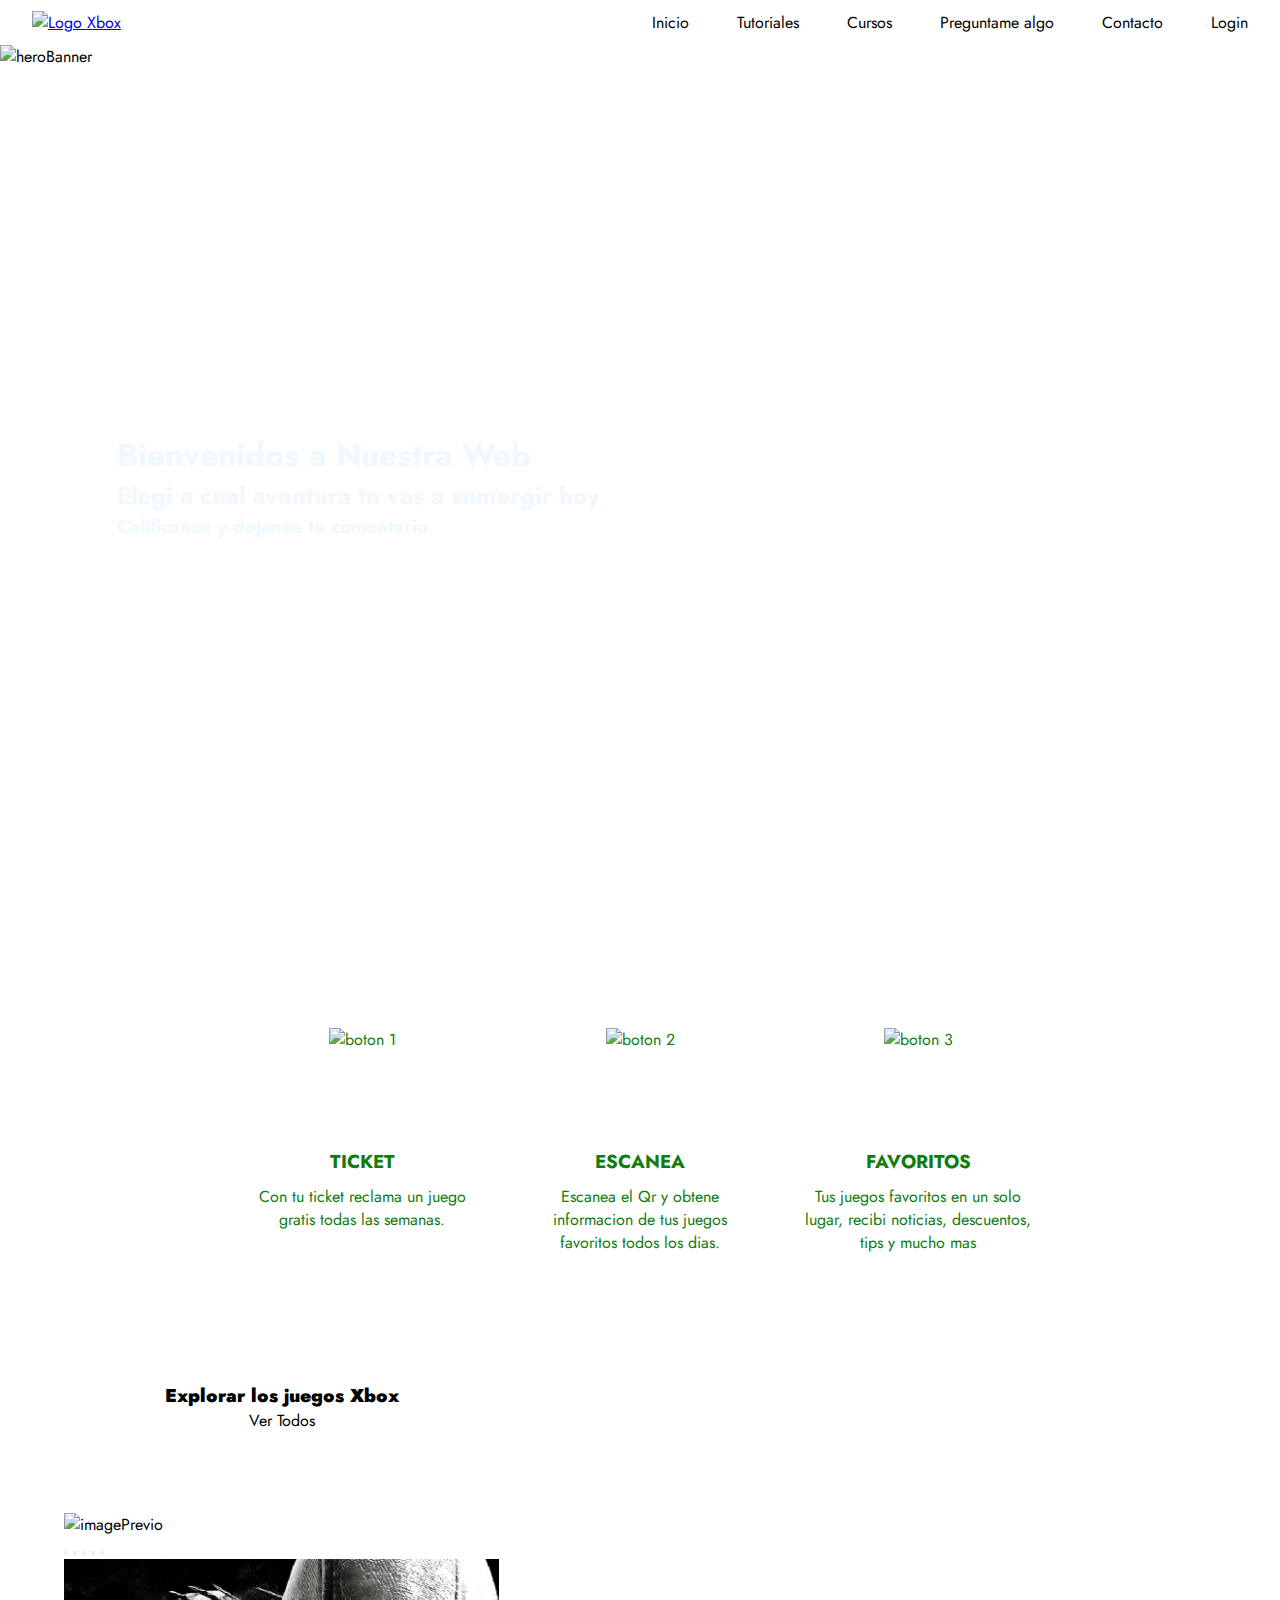
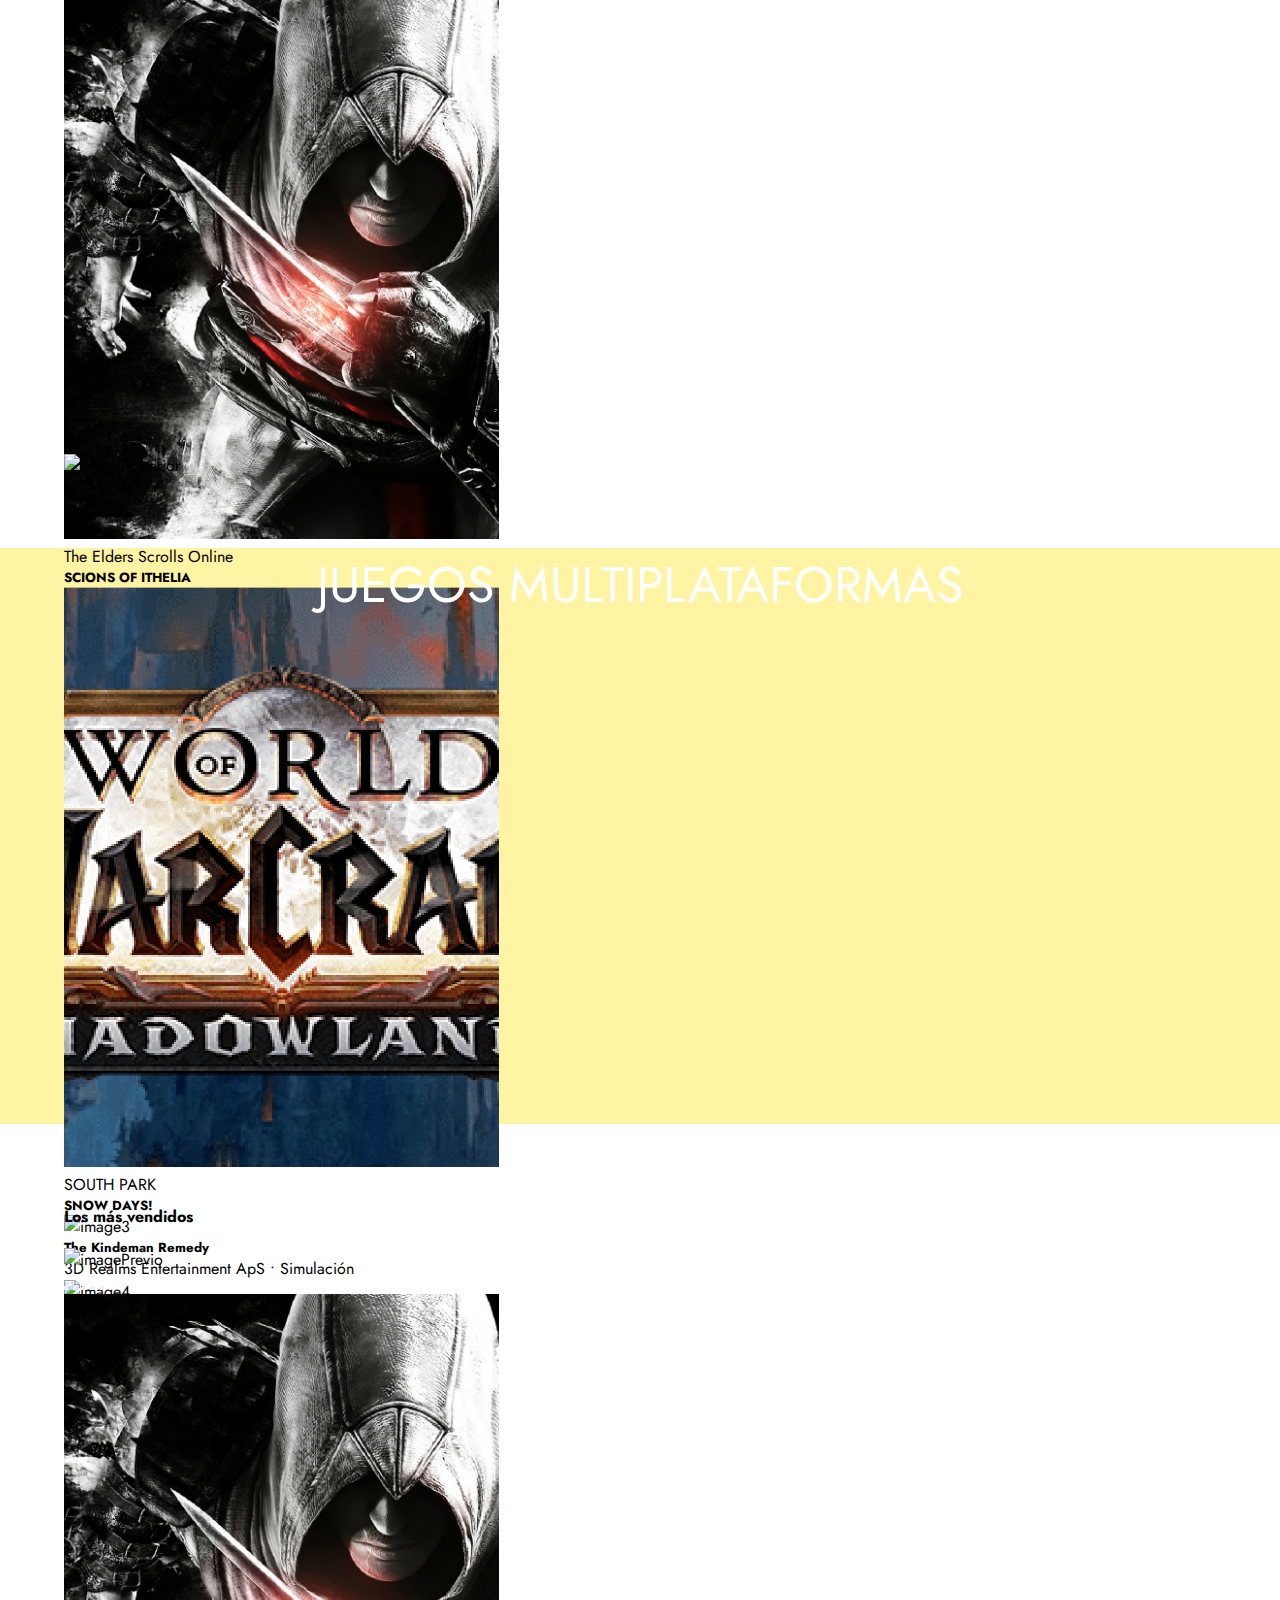
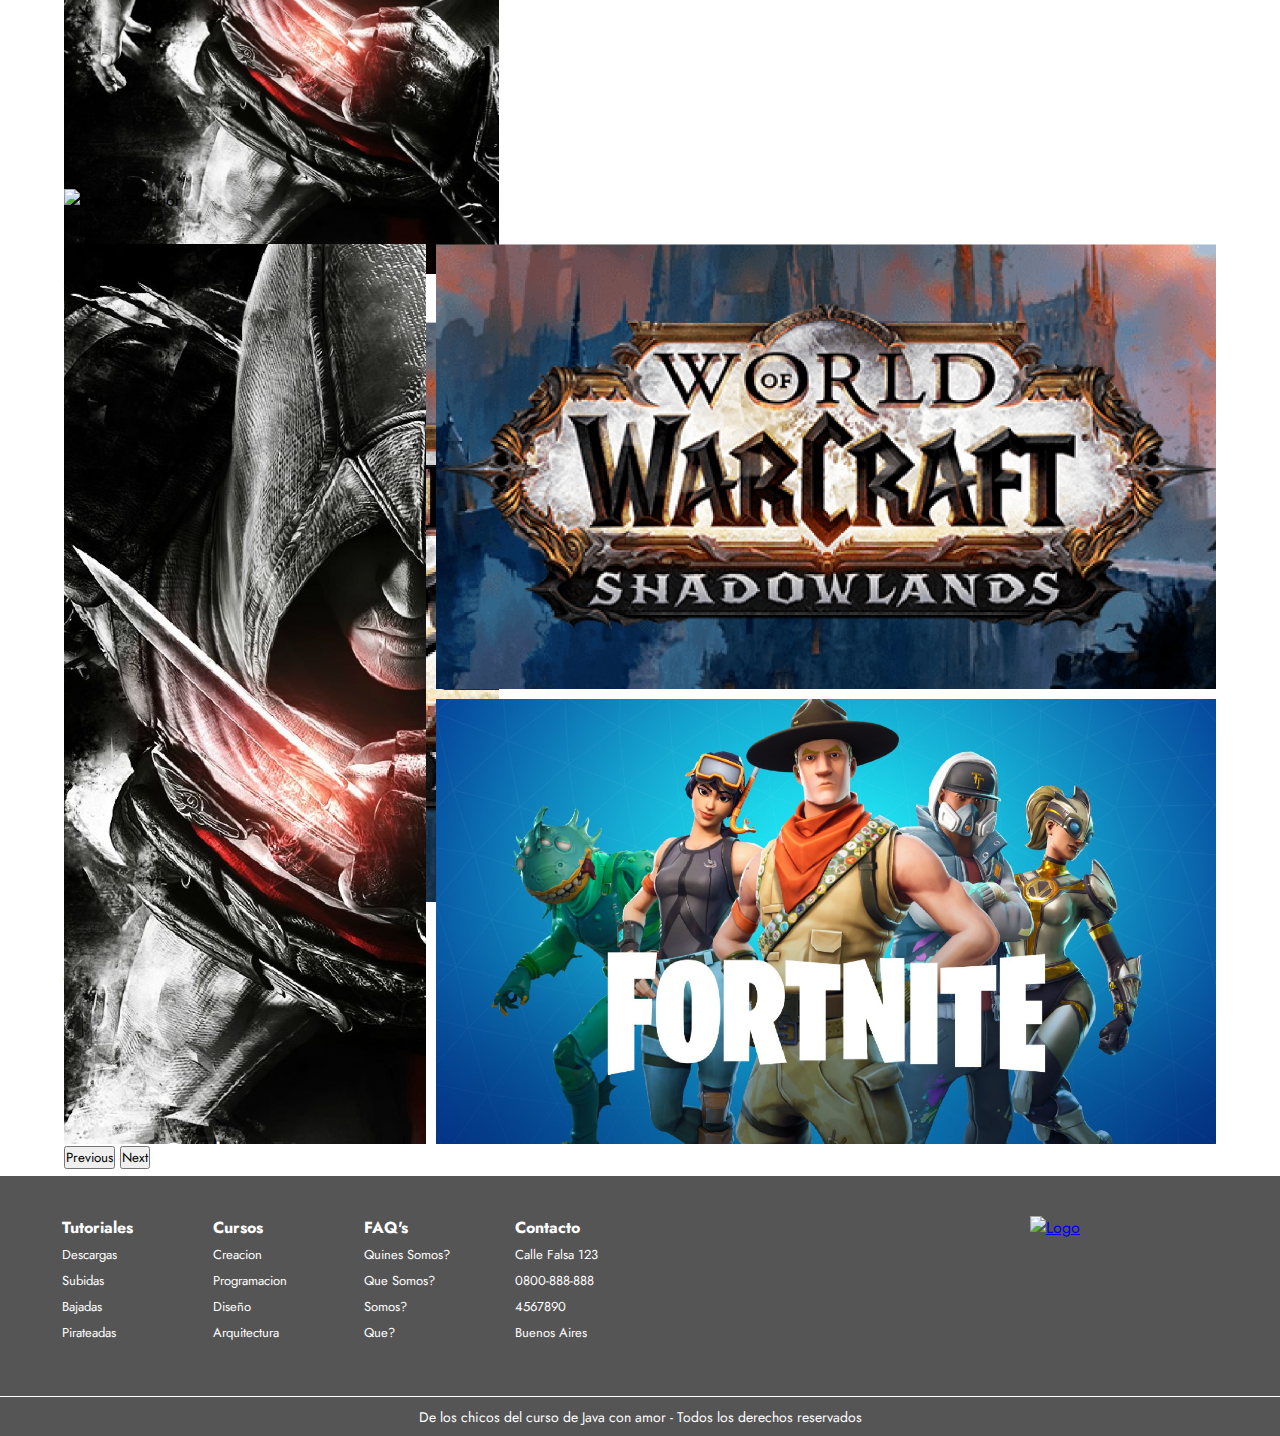
==== index.html @ 23fac698 "Agregando features del proyecto principal" ====
<!DOCTYPE html>
<html lang="es">

<head>
    <meta charset="UTF-8" />
    <meta name="viewport" content="width=device-width, initial-scale=1.0" />
    <title>Xbox</title>
    <link rel="stylesheet" href="style.css" />
    <link href="https://cdn.jsdelivr.net/npm/bootstrap@5.1.3/dist/css/bootstrap.min.css" rel="stylesheet"
        integrity="sha384-1BmE4kWBq78iYhFldvKuhfTAU6auU8tT94WrHftjDbrCEXSU1oBoqyl2QvZ6jIW3" crossorigin="anonymous" />
        <link rel="preconnect" href="https://fonts.googleapis.com">
    <link rel="preconnect" href="https://fonts.gstatic.com" crossorigin>
    <link href="https://fonts.googleapis.com/css2?family=Jost:ital,wght@0,100..900;1,100..900&display=swap" rel="stylesheet">
</head>

<body>
    <!----------------------- Maira ------------------->

    <header class="header">
        <div class="navBar">
            <a href="#"><img src="assets/logo.png" alt="Logo Xbox" id="logo-Xbox" style="width: 100px;"  ></a>
            <ul class="headerLinks">
                <li><a href="#">Inicio</a></li>
                <li><a href="#">Tutoriales</a></li>
                <li><a href="#">Cursos</a></li>
                <li><a href="#">Preguntame algo</a></li>
                <li><a href="#">Contacto</a></li>
                <li><a href="login.html">Login</a></li>

            </ul>                  
        </div>
        <div class="contenido">
                <img src="assets/heroBanner.png"  alt="heroBanner" id="heroBanner1">   
                 <div class="image-text">
                    <h1>Bienvenidos a Nuestra Web</h1>
                    <h2>Elegi a cual aventura te vas a sumergir hoy</h2>
                    <h3>Calificanos y dejanos tu comentario</h3>
                </div>
        </div>
         
        
     
     </header>
    <!----------------------- /Maira ------------------->

    <!----------------------- Matias ------------------->
    <section class="botones">
        <article class="btn-container">
            <img class="btn" src="assets/btn1.png" alt="boton 1" />
            <h3>Ticket</h3>
            <p>
                Con tu ticket reclama un juego gratis todas las semanas.
            </p>
        </article>
        <article class="btn-container">
            <img class="btn" src="assets/btn2.png" alt="boton 2" />
            <h3>Escanea</h3>
            <p>
                Escanea el Qr y obtene informacion de tus juegos favoritos todos los dias.
            </p>
        </article>
        <article class="btn-container">
            <img class="btn" src="assets/btn3.png" alt="boton 3" />
            <h3>Favoritos</h3>
            <p>
               Tus juegos favoritos en un solo lugar, recibi noticias, descuentos, tips y mucho mas
            </p>
        </article>
    </section>
    <!----------------------- /Matias ------------------->

    
    <!----------------------- Martin ------------------->

    <div class="d-flex flex-row justify-content-center flex-fill">
        <div class="bloqueEtiqueta justify-content-center">
            <h3><b>Explorar los juegos Xbox</b></h3>
            <a href="https://www.xbox.com/">ver todos</a>
        </div>
    </div>
    <br />
    <div class="carouselContainer d-flex flex-row justify-content-center flex-fill">
        <div id="carouselInventarioPrevio">
            <img src="assets/Halo_Guardians.png" class="imgCarousel d-block w-100" alt="imagePrevio"
                position="background" />
        </div>
        <div id="carouselInventario" class="carousel slide" data-bs-ride="carousel">
            <div class="carousel-indicators">
                <button type="button" data-bs-target="#carouselVentas" data-bs-slide-to="0" class="active"
                    aria-current="true" aria-label="Slide 1"></button>
                <button type="button" data-bs-target="#carouselInventario" data-bs-slide-to="1"
                    aria-label="Slide 2"></button>
                <button type="button" data-bs-target="#carouselInventario" data-bs-slide-to="2"
                    aria-label="Slide 3"></button>
                <button type="button" data-bs-target="#carouselInventario" data-bs-slide-to="3"
                    aria-label="Slide 4"></button>
                <button type="button" data-bs-target="#carouselInventario" data-bs-slide-to="4"
                    aria-label="Slide 5"></button>
            </div>
            <div class="carousel-inner">
                <div class="carousel-item active">
                    <img src="assets/gallery-img1.png" class="imgCarousel d-block w-100" alt="image1" />
                    <div class="carousel-caption d-none d-md-block">
                        <p>The Elders Scrolls Online</p>
                        <h5>SCIONS OF ITHELIA</h5>
                    </div>
                </div>
                <div class="carousel-item">
                    <img src="assets/gallery-img2.png" class="imgCarousel d-block w-100" alt="image2" />
                    <div class="carousel-caption d-none d-md-block">
                        <p>SOUTH PARK</p>
                        <h5>SNOW DAYS!</h5>
                    </div>
                </div>
                <div class="carousel-item">
                    <img src="assets/gallery-img3bis.png" class="imgCarousel d-block w-100" alt="image3" />
                    <div class="carousel-caption d-none d-md-block">
                        <h5>The Kindeman Remedy</h5>
                        <p>3D Realms Entertainment ApS • Simulación</p>
                    </div>
                </div>
                <div class="carousel-item">
                    <img src="assets/login-bg.png" class="imgCarousel d-block w-100" alt="image4" />
                    <div class="carousel-caption d-none d-md-block">
                        <h5>HALO 5</h5>
                        <p>GUARDIANS</p>
                    </div>
                </div>
                <div class="carousel-item">
                    <img src="assets/gallery-img3bis.png" class="imgCarousel d-block w-100" alt="image5" />
                    <div class="carousel-caption d-none d-md-block">
                        <h5>GOONS</h5>
                        <p>LEYENDS & MAYHEM</p>
                    </div>
                </div>
            </div>
            <button class="carousel-control-prev" type="button" data-bs-target="#carouselInventario"
                data-bs-slide="prev">
                <span class="carousel-control-prev-icon" aria-hidden="true"></span>
                <span class="visually-hidden">Previous</span>
            </button>
            <button class="carousel-control-next" type="button" data-bs-target="#carouselInventario"
                data-bs-slide="next">
                <span class="carousel-control-next-icon" aria-hidden="true"></span>
                <span class="visually-hidden">Next</span>
            </button>
        </div>
        <div id="carouselInventarioPosterior">
            <img src="assets/slider-img.png" class="imgCarousel d-block w-100" alt="imagePosterior" />
        </div>
    </div>
    <br />
    <div id="banner" class="align-content-center" background="assets/banner.png">
        <p>JUEGOS MULTIPLATAFORMAS</p>
    </div>
    <br />
    <div id="etiquetaVentas">
        <h4>Los más vendidos</h4>
    </div>
    <div class="carouselContainer d-flex flex-row justify-content-center flex-fill">
        <div id="carouselVentasPrevio">
            <img src="assets/fallout.png" class="imgCarousel d-block w-100" alt="imagePrevio" position="background" />
        </div>
        <div id="carouselVentas" class="carousel slide" data-bs-ride="carousel">
            <div class="carousel-indicators">
                <button type="button" data-bs-target="#carouselVentas" data-bs-slide-to="0" class="active"
                    aria-current="true" aria-label="Slide 1"></button>
                <button type="button" data-bs-target="#carouselVentas" data-bs-slide-to="1"
                    aria-label="Slide 2"></button>
                <button type="button" data-bs-target="#carouselVentas" data-bs-slide-to="2"
                    aria-label="Slide 3"></button>
                <button type="button" data-bs-target="#carouselVentas" data-bs-slide-to="3"
                    aria-label="Slide 4"></button>
                <button type="button" data-bs-target="#carouselVentas" data-bs-slide-to="4"
                    aria-label="Slide 5"></button>
            </div>
            <div class="carousel-inner">
                <div class="carousel-item active">
                    <img src="assets/gallery-img1.png" class="imgCarousel d-block w-100" alt="image1" />
                    <div class="carousel-caption d-none d-md-block">
                        <p>The Elders Scrolls Online</p>
                        <h5>SCIONS OF ITHELIA</h5>
                    </div>
                </div>
                <div class="carousel-item">
                    <img src="assets/gallery-img2.png" class="imgCarousel d-block w-100" alt="image2" />
                    <div class="carousel-caption d-none d-md-block">
                        <p>SOUTH PARK</p>
                        <h5>SNOW DAYS!</h5>
                    </div>
                </div>
                <div class="carousel-item">
                    <img src="assets/gallery-img3bis.png" class="imgCarousel d-block w-100" alt="image3" />
                    <div class="carousel-caption d-none d-md-block">
                        <h5>The Kindeman Remedy</h5>
                        <p>3D Realms Entertainment</p>
                    </div>
                </div>
                <div class="carousel-item">
                    <img src="assets/login-bg.png" class="imgCarousel d-block w-100" alt="image4" />
                    <div class="carousel-caption d-none d-md-block">
                        <h5>HALO 5</h5>
                        <p>GUARDIANS</p>
                    </div>
                </div>
                <div class="carousel-item">
                    <img src="assets/gallery-img3bis.png" class="imgCarousel d-block w-100" alt="image5" />
                    <div class="carousel-caption d-none d-md-block">
                        <h5>GOONS</h5>
                        <p>LEYENDS & MAYHEM</p>
                    </div>
                </div>
            </div>
            <button class="carousel-control-prev" type="button" data-bs-target="#carouselVentas" data-bs-slide="prev">
                <span class="carousel-control-prev-icon" aria-hidden="true"></span>
                <span class="visually-hidden">Previous</span>
            </button>
            <button class="carousel-control-next" type="button" data-bs-target="#carouselVentas" data-bs-slide="next">
                <span class="carousel-control-next-icon" aria-hidden="true"></span>
                <span class="visually-hidden">Next</span>
            </button>
        </div>
        <div id="carouselVentasPosterior">
            <img src="assets/callOfDuty.png" class="imgCarousel d-block w-100" alt="imagePosterior" />
        </div>
    </div>
<!----------------------- /Martin ------------------->

<!----------------------- Matias ------------------->
<section class="gallery-container">
    <div class="gallery-left">
        <article class="games">
            <img src="assets/gallery-img1.png" alt="" />
            <div class="game-description">
                <h3>Assasins Creed</h3>
                <p>
                    Encarna al famoso Ezio Auditore da Firenze. Aprende los secretos de los Asesinos y persigue la venganza por la traición de tu familia. Viaja a través de la Italia renacentista del siglo XV y de Roma, su ciudad más emblemática, hasta la Constantinopla del siglo XVI.
                </p>
            </div>
        </article>
    </div>
    <div class="gallery-right">
        <article class="games">
            <img src="assets/gallery-img2.png" alt="" />
            <div class="game-description">
                <h3>Warcraft</h3>
                <p>
                    Prepárate para descender bajo la superficie de Azeroth y explorar mundos subterráneos llenos de maravillas ocultas, gánate la confianza de la nueva raza aliada de los terráneos y enfréntate al mal antiguo que acecha en la oscuridad.
                </p>
            </div>
        </article>
        <article class="games">
            <img src="assets/gallery-img3.png" alt="" />
            <div class="game-description">
                <h3>Fornite</h3>
                <p>
                    Fortnite es un mundo de experiencias múltiples. Dejaos caer en la isla y competid hasta ser los últimos jugadores (o equipos) que queden en pie. Cread una isla personalizada con vuestras propias reglas. Quedad con vuestros amigos en una isla creada por una de vuestras amistades. O eliminad hordas de monstruos con otros jugadores para salvar el mundo.
                </p>
            </div>
        </article>
    </div>
</section>
<!----------------------- /Matias ------------------->
<footer class="footer">
    <div class="footerBox">
        <div class="groupsContainer">
            <div class="group">
                <h3>Tutoriales</h3>
                <ul>
                    <li><a href="#">Descargas</a></li>
                    <li><a href="#">Subidas</a></li>
                    <li><a href="#">Bajadas</a></li>
                    <li><a href="#">Pirateadas</a></li>
    
                </ul>
            </div>
            <div class="group">
                <h3>Cursos</h3>
                <ul>
                    <li><a href="#">Creacion</a></li>
                    <li><a href="#">Programacion</a></li>
                    <li><a href="#">Diseño</a></li>
                    <li><a href="#">Arquitectura</a></li>
    
                </ul>
            </div>
            <div class="group">
                <h3>FAQ's</h3>
                <ul>
                    <li><a href="#">Quines Somos?</a></li>
                    <li><a href="#">Que Somos?</a></li>
                    <li><a href="#">Somos?</a></li>
                    <li><a href="#">Que?</a></li>
    
                </ul>
            </div>
            <div class="group">
                <h3>Contacto</h3>
                <ul>
                    <li><a href="#">Calle Falsa 123</a></li>
                    <li><a href="#">0800-888-888</a></li>
                    <li><a href="#">4567890</a></li>
                    <li><a href="#">Buenos Aires</a></li>
    
                </ul>
            </div>
            
        </div>
        <div class="logoFooter">
            <a href="#" class="logolink"><img src="assets/logo-white.png" alt="Logo"></a>
            <div class="socialMedia">
                <a href="#"><img src="assets/tw.png" alt=""></a>    
                <a href="#"><img src="assets/fb.png" alt=""></a>              
                <a href="#"><img src="assets/ig.png" alt=""></a>              
                <a href="#"><img src="assets/wp.png" alt=""></a>              
            </div>
        </div>
    </div>
    <div class="footerLabel">
        <p>De los chicos del curso de Java con amor - Todos los derechos reservados</p>
    </div>
</footer>



</body>
<script src="https://cdn.jsdelivr.net/npm/@popperjs/core@2.10.2/dist/umd/popper.min.js"
        integrity="sha384-7+zCNj/IqJ95wo16oMtfsKbZ9ccEh31eOz1HGyDuCQ6wgnyJNSYdrPa03rtR1zdB"
        crossorigin="anonymous"></script>
    <script src="https://cdn.jsdelivr.net/npm/bootstrap@5.1.3/dist/js/bootstrap.min.js"
        integrity="sha384-QJHtvGhmr9XOIpI6YVutG+2QOK9T+ZnN4kzFN1RtK3zEFEIsxhlmWl5/YESvpZ13"
        crossorigin="anonymous"></script>
</html>
---- style.css ----
@import url('https://fonts.googleapis.com/css2?family=Jost:ital,wght@0,100..900;1,100..900&display=swap');

*{
    margin: 0;
    padding: 0;
    box-sizing: border-box;
    font-family: "Jost";

}
body{
    text-decoration: none;
    list-style: none;
}
h1 {
  display:inline-block;
  
}
.header{
  display: flex;
  flex-direction: column;
}
.navBar{
  width: 95%;
  margin: 0 auto;
  display: grid;
  grid-template-columns: 100px 1fr;
  align-items: center;
  justify-content: center;
  height: 45px;
}
.headerLinks {
  display: flex;
  justify-content: end;
  align-items: center;
  gap: 3rem;
  margin: 0px;
  padding: 0;
}
.headerLinks li{
  list-style: none;
}
.headerLinks li a{
  text-decoration: none;
  color: black;
}
.headerLinks li a:hover{
  text-decoration: underline;
  text-underline-offset: 8px;
}
.contenido {
  display: flex;
  flex-direction: column;
  height: calc(100vh - 45px);
}
.contenido img {
	height:100%;
}
.image-contenido {
  position: relative;
}
.image-text {
  position: absolute;
  top: 54%;
  left: 28%;
  color: aliceblue;
  transform: translate(-50%, -50%);
  z-index: 1;
  font-weight: lighter;
}
.posicionamiento {
  position: absolute;
  right: 10%;
}
.relative {
  position: relative;
}

.wrapper {
  width: 80%;
  margin: auto;
  overflow:hidden;
}
.botones{
    width: 100%;
    display: grid;
    grid-template-columns: repeat(3, 230px);
    justify-content: center;
    margin: 8rem auto;
    gap: 3rem;
    text-align: center;
}
.btn-container{
    display: flex;
    flex-direction: column;
    align-items: center;
    gap: 10px;
    color: #107c10;
}
.btn-container .btn{
    height: 100px;
}
.btn-container:hover .btn{
    animation: ring 20s linear infinite;
}
.btn-container h3{
    text-transform: uppercase;
    margin-top: 10px;
}

.gallery-container{
    width: 90vw;
    height: 100vh;
    margin: 2rem auto;
    display: flex;
    gap: 10px;
}
.gallery-container img{
    width: 100%;
    height: 100%;
}
.gallery-left{
    width: 100%;

}
.gallery-right{

    display: flex;
    flex-direction: column;
    gap: 10px;

}
.gallery-right img{
    width: 100%;
    height: 100%;

}
.games{
    position: relative;
    overflow: hidden;
    height: 100%;
}
.games img{
	object-fit:cover
}
.games:hover .game-description{
    bottom: 0px;
    height: 200px;
    background-image: linear-gradient(
      rgba(0, 0, 0, 0.0) 0%,
      rgb(0, 0, 0) 100%
    );
}
.game-description{
    width: 100%;
    position: absolute;
    bottom: -200px;
    left: 0px;
    color: #fff;
    transition: .3s all ease-in;
    display: flex;
    flex-direction: column;
    justify-content: end;
    padding: 20px;
}
.carouselContainer{
    width: 90vw;
    margin: 0 auto;
}
.item1 { grid-area: header; }
.item2 { grid-area: menu; }
.item3 { grid-area: main; }
.item4 { grid-area: right; }
.item5 { grid-area: footer; }



.grid-container {
  display: grid;
  grid-template-areas:
    'header'
    'main'
    'footer';
  gap: 5px;
  background-color: #DDD;
  padding: 2px;
}

.grid-container > div {
  background-color: rgba(255, 255, 255, 0.521);
  text-align: center;
  padding: 2 0;
  font-size: 20px;
}
.carousel-indicators{
	bottom:-60px !important;
}
.carousel-inner img {
  width: 34vw;
  height: 100%;
}

.bloqueDecorativo {
  width: 33vw;
  height: 15vh;
}

.bloqueEtiqueta {
  display: block;
  width: 44vw;
  height: 12vh;
  text-align: center;
}
.bloqueEtiqueta a{
    text-transform: capitalize;
    text-decoration: none;
    color: black;
}
.bloqueEtiqueta a:hover{
    text-decoration: underline;
    color: black;
}
.amarillo {
  background-color: rgb(238, 255, 0);
}

.blanco {
  background-color: rgb(255, 2555, 255);
}

.imgCarousel {height: 580px !important;object-fit: cover;}

#carouselInventario,#carouselVentas {
  width: 33vw;
  height: 518px;
}

#carouselInventarioPrevio,#carouselVentasPrevio {
  width: 33vw;
}

#carouselInventarioPosterior,#carouselVentasPosterior {
  width: 33vw;
}
#etiquetaVentas{
    width: 90vw;
    margin: 10px auto 20px;
}
#banner {
  margin: 3rem 0;
  font: 50px sans-serif;
  color:white;
  height: 64vh;
  text-align: center;
  background-color:#FFF4A3;
  background-image: url('assets/banner.png');
  background-size: cover;
  background-position: center;
  background-repeat: no-repeat;
}
.footer{
  width: 100%;
  height: auto;
  background-color: #555555;
  color: white;
}
.footerBox{
  width: 95%;
  padding: 40px 30px 50px;
  margin: auto;
  display: grid;
  grid-template-columns: 6fr  1fr;
  gap: 1rem;
}
.groupsContainer{
  display: flex;
  gap: 20px;
}
.group{
  width: calc(55% / 4);
}
.group ul {
  padding: 0;
}
.group ul li{
  list-style: none;
  margin: 3px 0;
}
.group ul li a{
  text-decoration: none;
  color: white;
}
.group ul li a:hover{
  text-decoration: underline;
  text-underline-offset: 2px;
}
.group h3{
  font-size: 16px;
}
.group ul li a{
  font-size: 13px;
  margin: 20px 0;
}
.footerLabel{
  width: 100%;
  text-align: center;
  display: flex;
  align-items: center;
  justify-content: center;
  border-top: 1px solid white;
  height: 40px;
}
.logolink img{
  height: 120px;
}
.socialMedia{
  margin: 0 auto;
  margin-left: 8rem;
  display: flex;
  gap: 20px;
  align-items: center;
  justify-content: center;
}
.socialMedia a { 
  height: 20px;
}
.socialMedia a img{ 
  width: 100%;
  height: 100%;

}
.footerLabel p{
 margin: 0;
 font-size: 14px;
 font-weight: 400;
}
@keyframes ring {

	0% {
		transform: rotate(0deg);
	}

	1.5% {
		transform: rotate(30deg);
	}

	2.5% {
		transform: rotate(-25deg);
	}

	3.75% {
		transform: rotate(20deg);
	}

	5.15% {
		transform: rotate(-10deg);
	}

	6.65% {
		transform: rotate(5deg);
	}

	8.0% {
		transform: rotate(-2deg);
	}

	10.0% {
		transform: rotate(0deg);
	}

	100% {
		transform: rotate(0deg);
	}

}
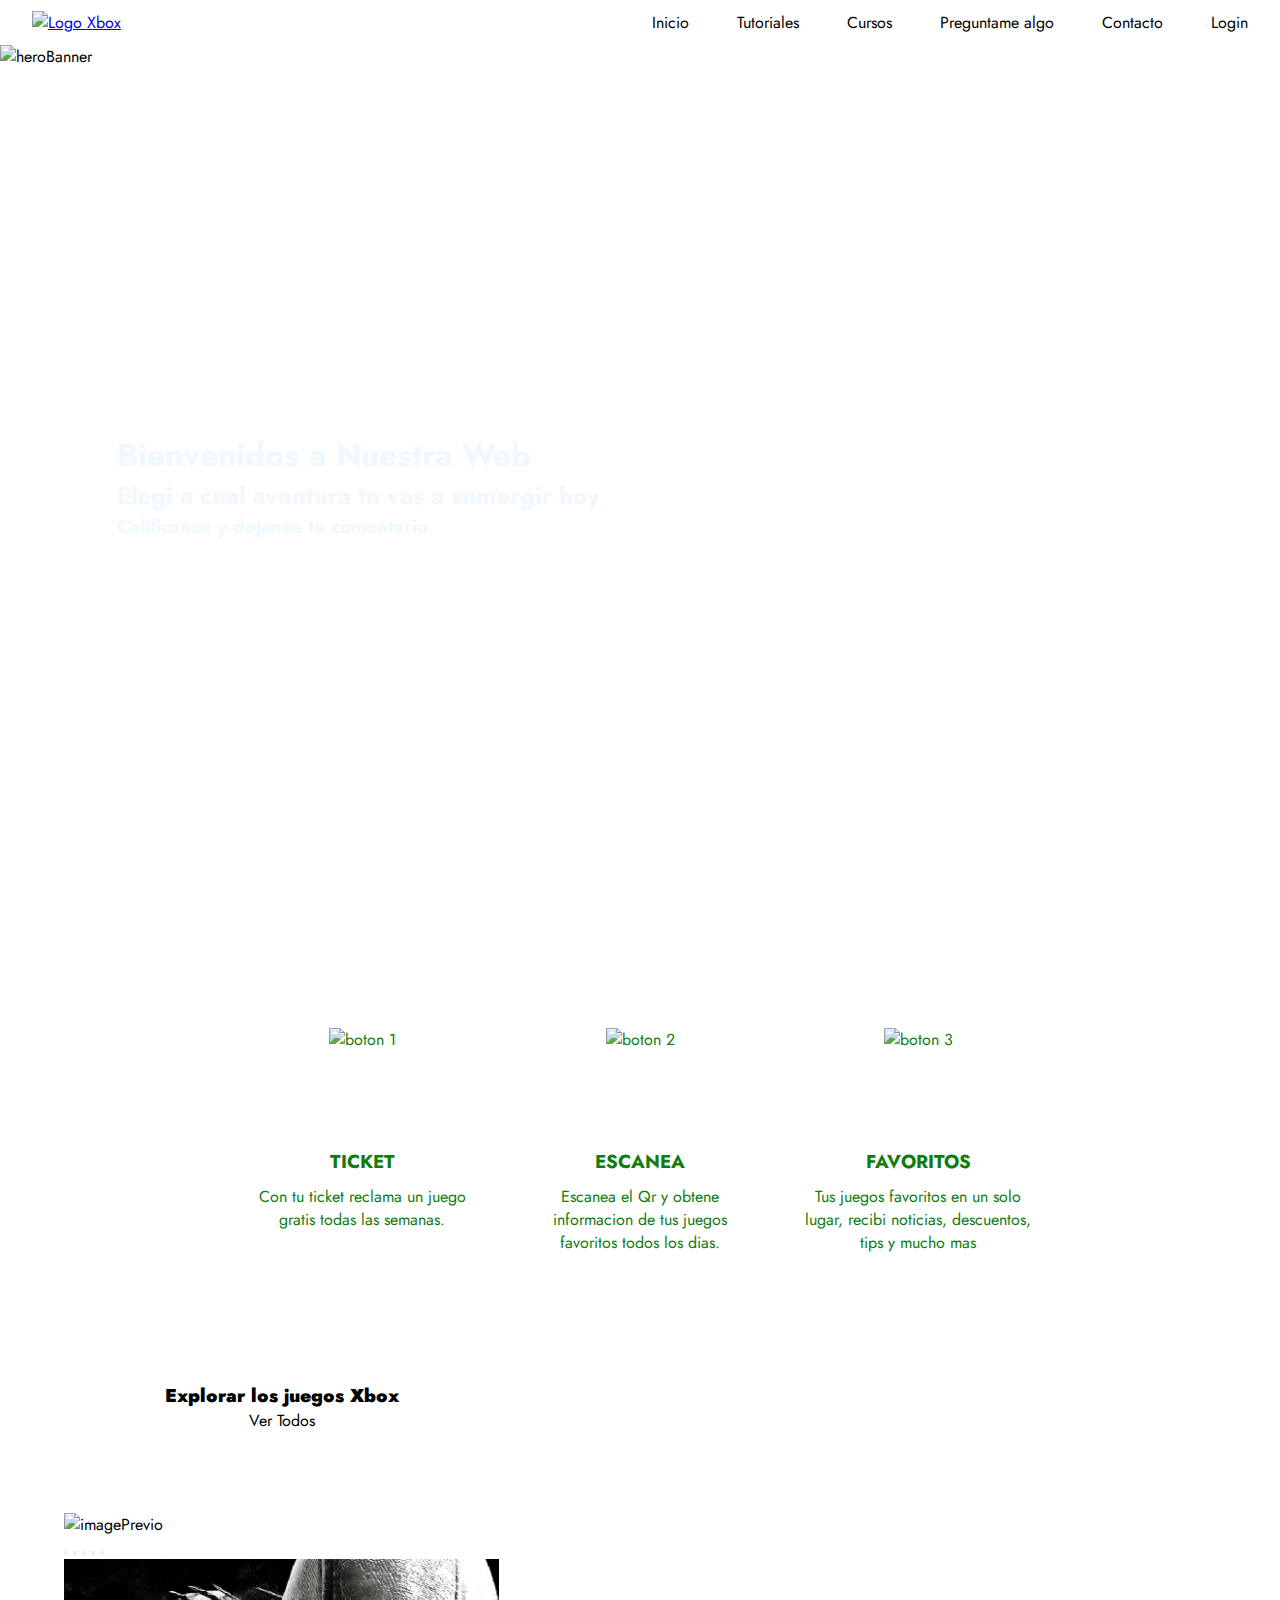
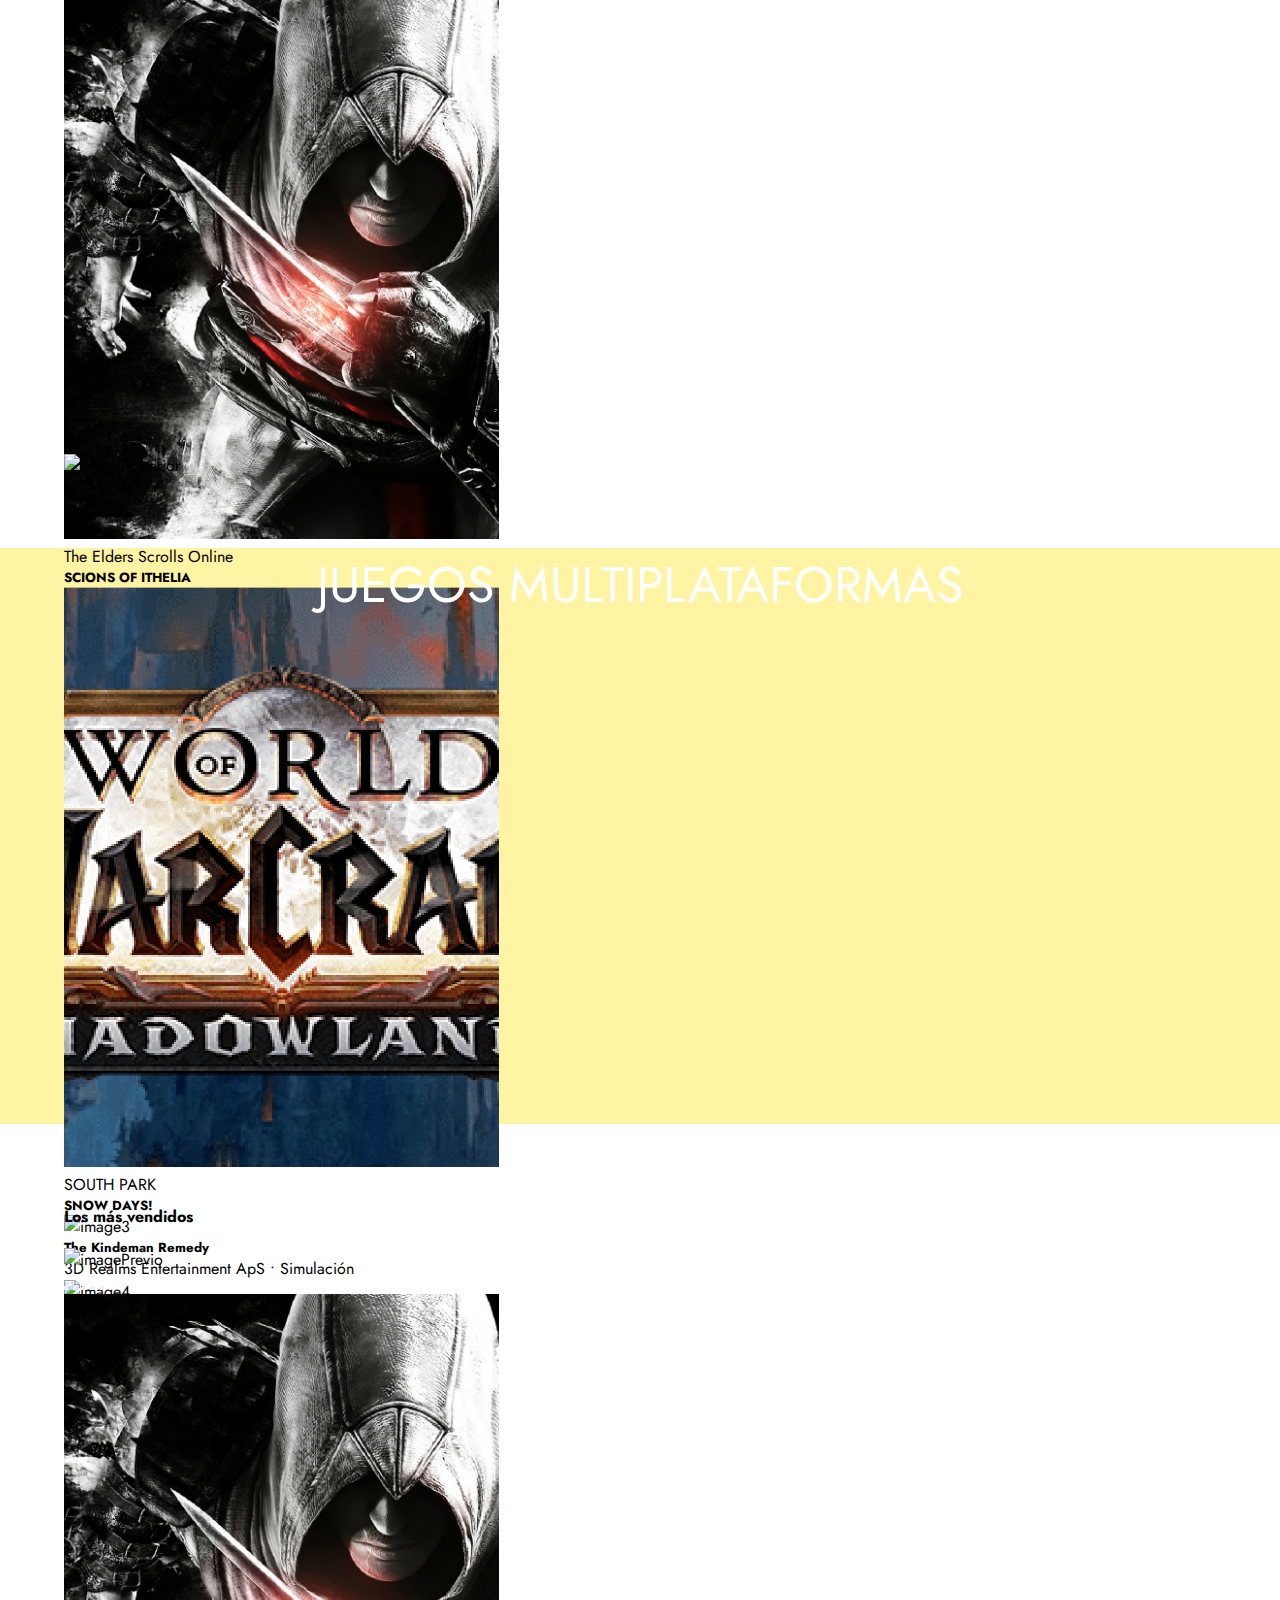
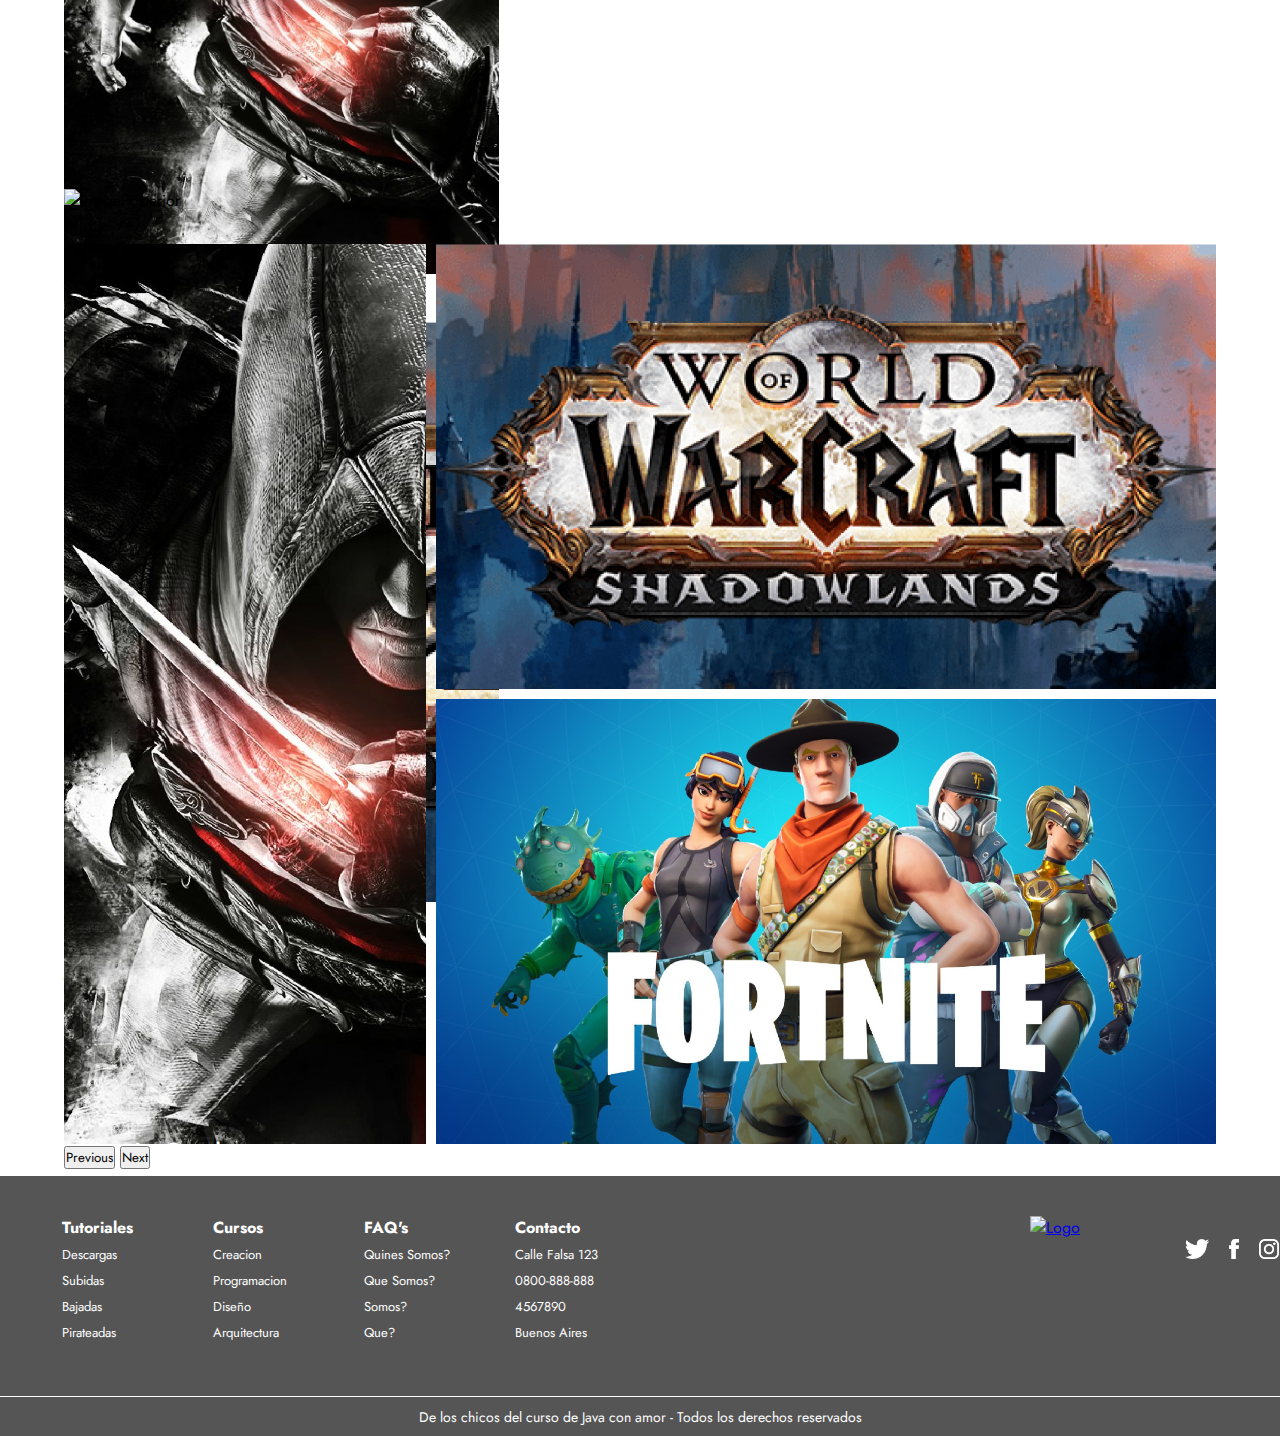
==== commit ef18979c: "Agregando responsive" ====
--- a/index.html
+++ b/index.html
@@ -11,26 +11,42 @@
         <link rel="preconnect" href="https://fonts.googleapis.com">
     <link rel="preconnect" href="https://fonts.gstatic.com" crossorigin>
     <link href="https://fonts.googleapis.com/css2?family=Jost:ital,wght@0,100..900;1,100..900&display=swap" rel="stylesheet">
+    <link rel="icon" type="image/png" href="assets/favicon.ico">
+    <meta property="og:image" content="assets/metalogo.png">
 </head>
 
 <body>
     <!----------------------- Maira ------------------->
 
     <header class="header">
-        <div class="navBar">
+        <div class="navBar desktopElement">
             <a href="#"><img src="assets/logo.png" alt="Logo Xbox" id="logo-Xbox" style="width: 100px;"  ></a>
             <ul class="headerLinks">
-                <li><a href="#">Inicio</a></li>
-                <li><a href="#">Tutoriales</a></li>
-                <li><a href="#">Cursos</a></li>
-                <li><a href="#">Preguntame algo</a></li>
-                <li><a href="#">Contacto</a></li>
+                <li><a href="index.html">Inicio</a></li>
+                <li><a href="index.html">Tutoriales</a></li>
+                <li><a href="index.html">Cursos</a></li>
+                <li><a href="index.html">Preguntame algo</a></li>
+                <li><a href="index.html">Contacto</a></li>
                 <li><a href="login.html">Login</a></li>
 
             </ul>                  
         </div>
+        <div  class="navBarMobile mobileElement">
+            <a href="#"><img src="assets/logo.png" alt="Logo Xbox" id="logo-Xbox" style="width: 100px;"  ></a>
+            <img id="menu" src="assets/menu.png" alt="menu">
+            <ul id="nav" class="headerLinksMobile">
+                <li><a href="index.html">Inicio</a></li>
+                <li><a href="index.html">Tutoriales</a></li>
+                <li><a href="index.html">Cursos</a></li>
+                <li><a href="index.html">Preguntame algo</a></li>
+                <li><a href="index.html">Contacto</a></li>
+                <li><a href="login.html">Login</a></li>
+            </ul>                  
+        </div>
         <div class="contenido">
-                <img src="assets/heroBanner.png"  alt="heroBanner" id="heroBanner1">   
+                <img class="desktopElement"src="assets/heroBanner.png"  alt="heroBanner" id="heroBanner1">   
+                <img class="mobileElement" src="assets/heroBanner2.png"  alt="heroBanner" id="heroBanner1">   
+                
                  <div class="image-text">
                     <h1>Bienvenidos a Nuestra Web</h1>
                     <h2>Elegi a cual aventura te vas a sumergir hoy</h2>
@@ -79,7 +95,7 @@
         </div>
     </div>
     <br />
-    <div class="carouselContainer d-flex flex-row justify-content-center flex-fill">
+    <div class="carouselContainer d-flex  justify-content-center flex-fill">
         <div id="carouselInventarioPrevio">
             <img src="assets/Halo_Guardians.png" class="imgCarousel d-block w-100" alt="imagePrevio"
                 position="background" />
@@ -157,7 +173,7 @@
     <div id="etiquetaVentas">
         <h4>Los más vendidos</h4>
     </div>
-    <div class="carouselContainer d-flex flex-row justify-content-center flex-fill">
+    <div class="carouselContainer d-flex justify-content-center flex-fill">
         <div id="carouselVentasPrevio">
             <img src="assets/fallout.png" class="imgCarousel d-block w-100" alt="imagePrevio" position="background" />
         </div>
@@ -324,6 +340,7 @@
 
 
 </body>
+<script src="./main.js"></script>
 <script src="https://cdn.jsdelivr.net/npm/@popperjs/core@2.10.2/dist/umd/popper.min.js"
         integrity="sha384-7+zCNj/IqJ95wo16oMtfsKbZ9ccEh31eOz1HGyDuCQ6wgnyJNSYdrPa03rtR1zdB"
         crossorigin="anonymous"></script>
--- a/style.css
+++ b/style.css
@@ -314,6 +314,7 @@
   height: 120px;
 }
 .socialMedia{
+  width: 100%;
   margin: 0 auto;
   margin-left: 8rem;
   display: flex;
@@ -334,6 +335,9 @@
  font-size: 14px;
  font-weight: 400;
 }
+.mobileElement{
+  display: none;
+}
 @keyframes ring {
 
 	0% {
@@ -373,4 +377,137 @@
 	}
 
 }
-
+@media screen and (max-width: 768px) {
+  .mobileElement{
+    display: block;
+  }
+  .desktopElement{
+    display: none;
+  }
+  .headerLinksMobile{
+    display: block;
+  }
+  .headerLinksMobile{
+    top: 55px;
+    left: -120%;
+    width: 100vw;
+    position: absolute;
+    z-index: 20;
+    height: 100vh;
+    background: white;
+    padding: 0px;
+    display: flex;
+    flex-direction: column;
+    overflow: hidden;
+    transition: .3s all ease-in;
+  }
+  .headerLinksMobile li{
+    list-style: none;
+    border-top: 1px solid #cacaca;
+    display: flex;
+    align-items: center;
+    justify-content: center;
+    
+  }
+  .headerLinksMobile li a{
+    color: black;
+    text-decoration: none;
+    font-size: 20px;
+    padding: 30px 0;
+    width: 100%;
+    text-align: center;
+  }
+  .headerLinksMobile li a:hover{
+    background-color: #107c10;
+    color: white;
+  }
+  #menu{
+    height: 20px;
+  }
+  .no-scroll {
+    overflow: hidden;
+}
+  .navBarMobile{
+    width: 90%;
+    margin: 0 auto;
+    display: flex;
+    justify-content: space-between;
+    align-items: center;
+    height: 55px;
+    position: relative;
+  }
+  .menuMobileActive {
+    display: flex;
+    left: -20px;
+}
+  .image-text{
+    top: 36%;
+    left: 50%;
+    text-align: center;
+  }
+  .botones{
+    grid-template-columns: 1fr;
+    width: 70%;
+  }
+  .bloqueEtiqueta {
+    width: 90vw;
+  }
+  .carouselContainer{
+    flex-direction: column !important;
+  }
+  #carouselInventarioPrevio,
+  #carouselVentasPrevio,
+  #carouselInventarioPosterior,
+  #carouselVentasPosterior,
+  #carouselInventario,
+  #carouselVentas,
+  .carouselContainer  {
+    height: auto;
+    width: 100vw;
+  }
+  .carousel-caption,
+  .carousel-indicators{
+    bottom: 0px !important;
+  }
+  #banner p{
+    width: 90%;
+    margin: auto;
+    text-align: center;
+    font-size:35px;
+    font-weight: 600;
+  }
+  .gallery-container{
+    flex-direction: column;
+    height: auto;
+  }
+  .game-description{
+    display: none;
+  }
+  .groupsContainer{
+    flex-direction: column;
+  }
+  .group{
+    width: 100%;
+  }
+  .footerBox{
+    grid-template-columns: 1fr;
+  }
+  .logolink img{
+    height: 80px;
+  }
+  .logoFooter{
+    width: 100%;
+    display: flex;
+    flex-direction: column;
+    justify-content: center;
+    align-items: center;
+  }
+  .socialMedia{
+    width: 50%;
+    margin:0;
+    margin-top: 20px;
+  }
+  .footerLabel p {
+    font-size: 12px;
+  }
+}
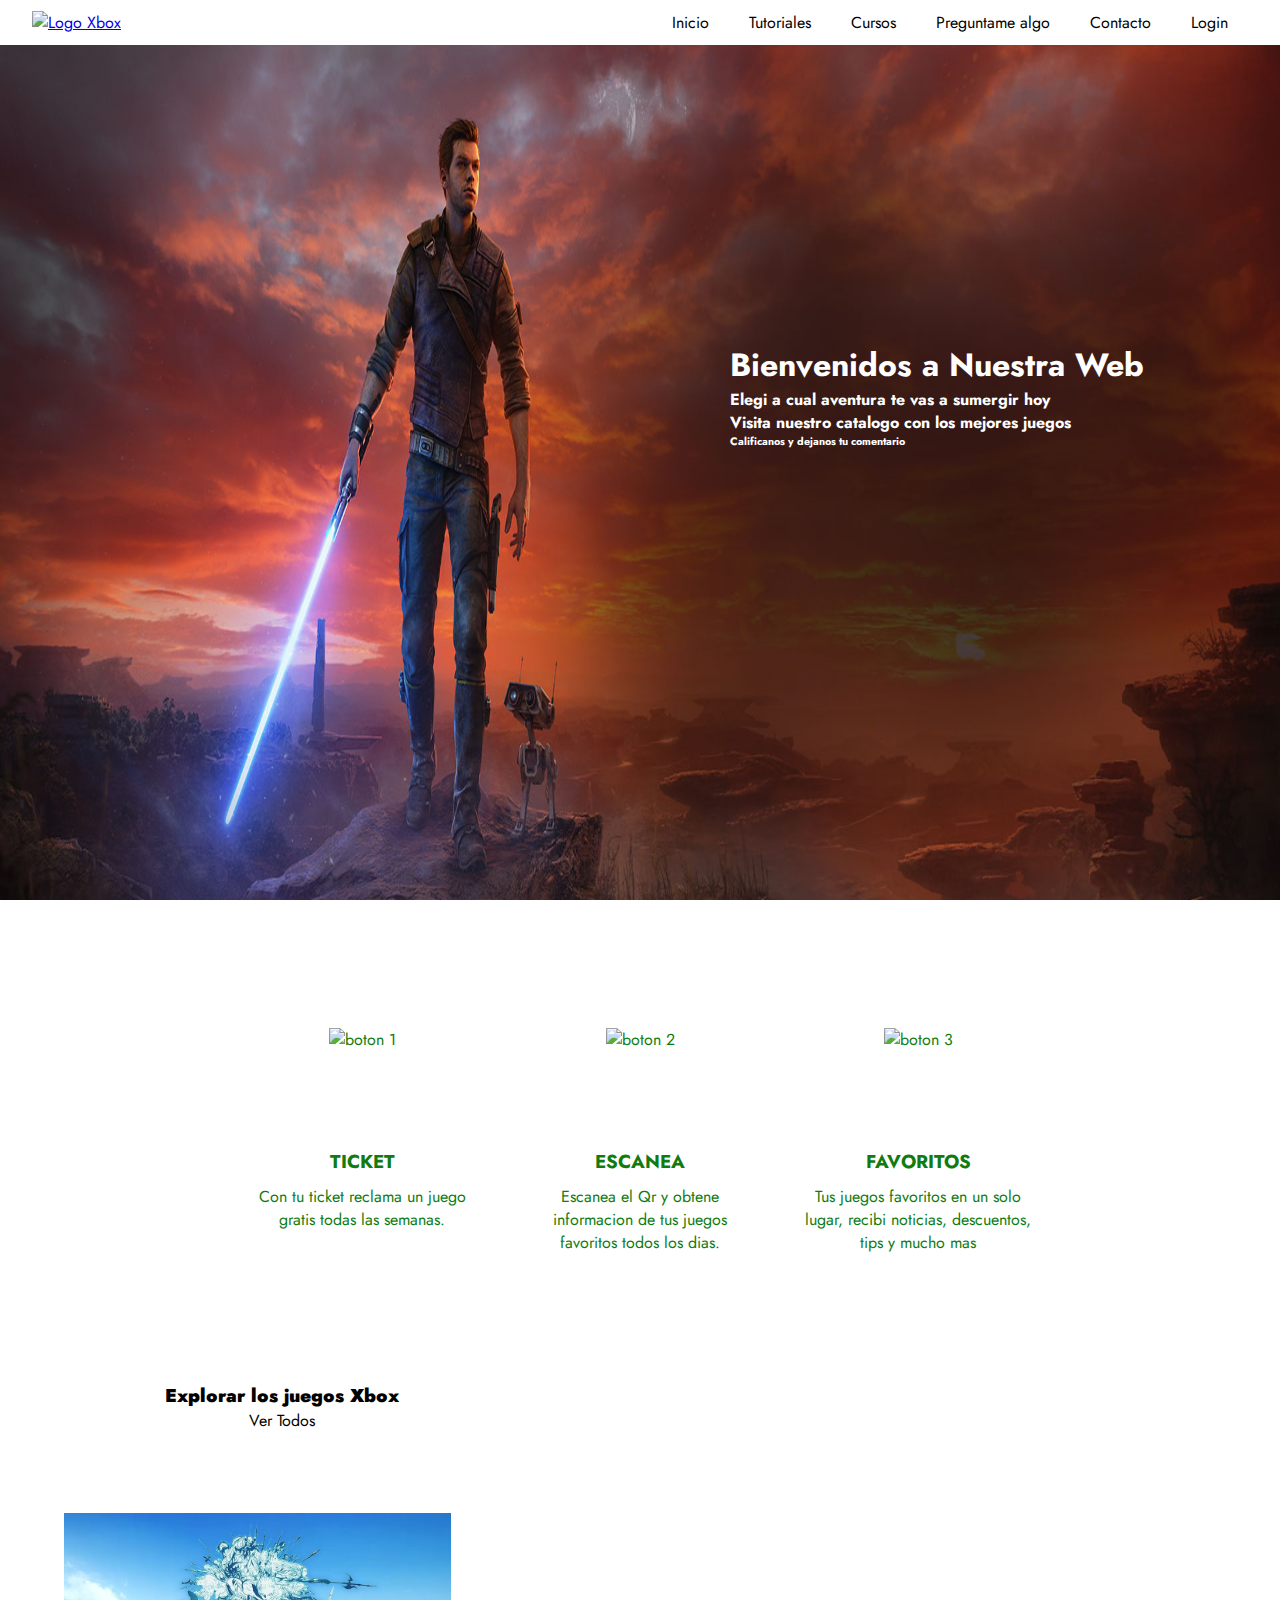
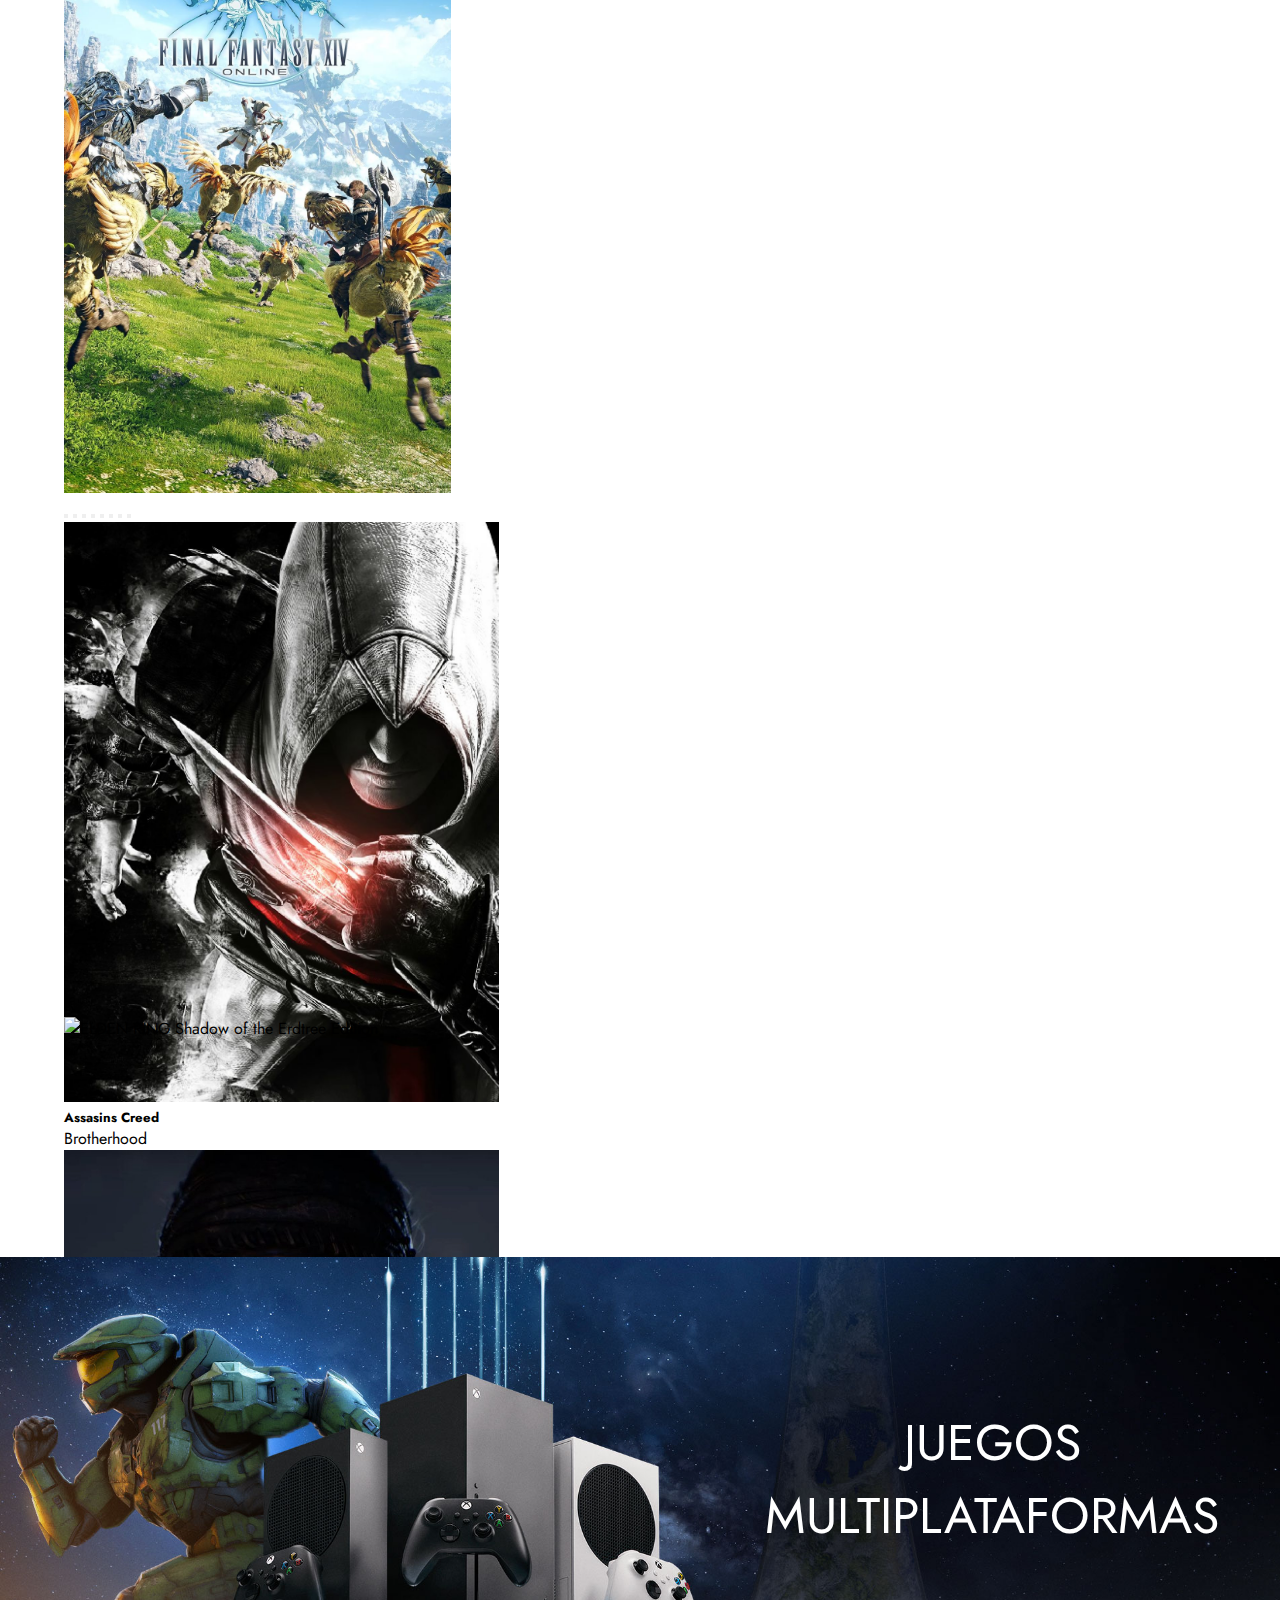
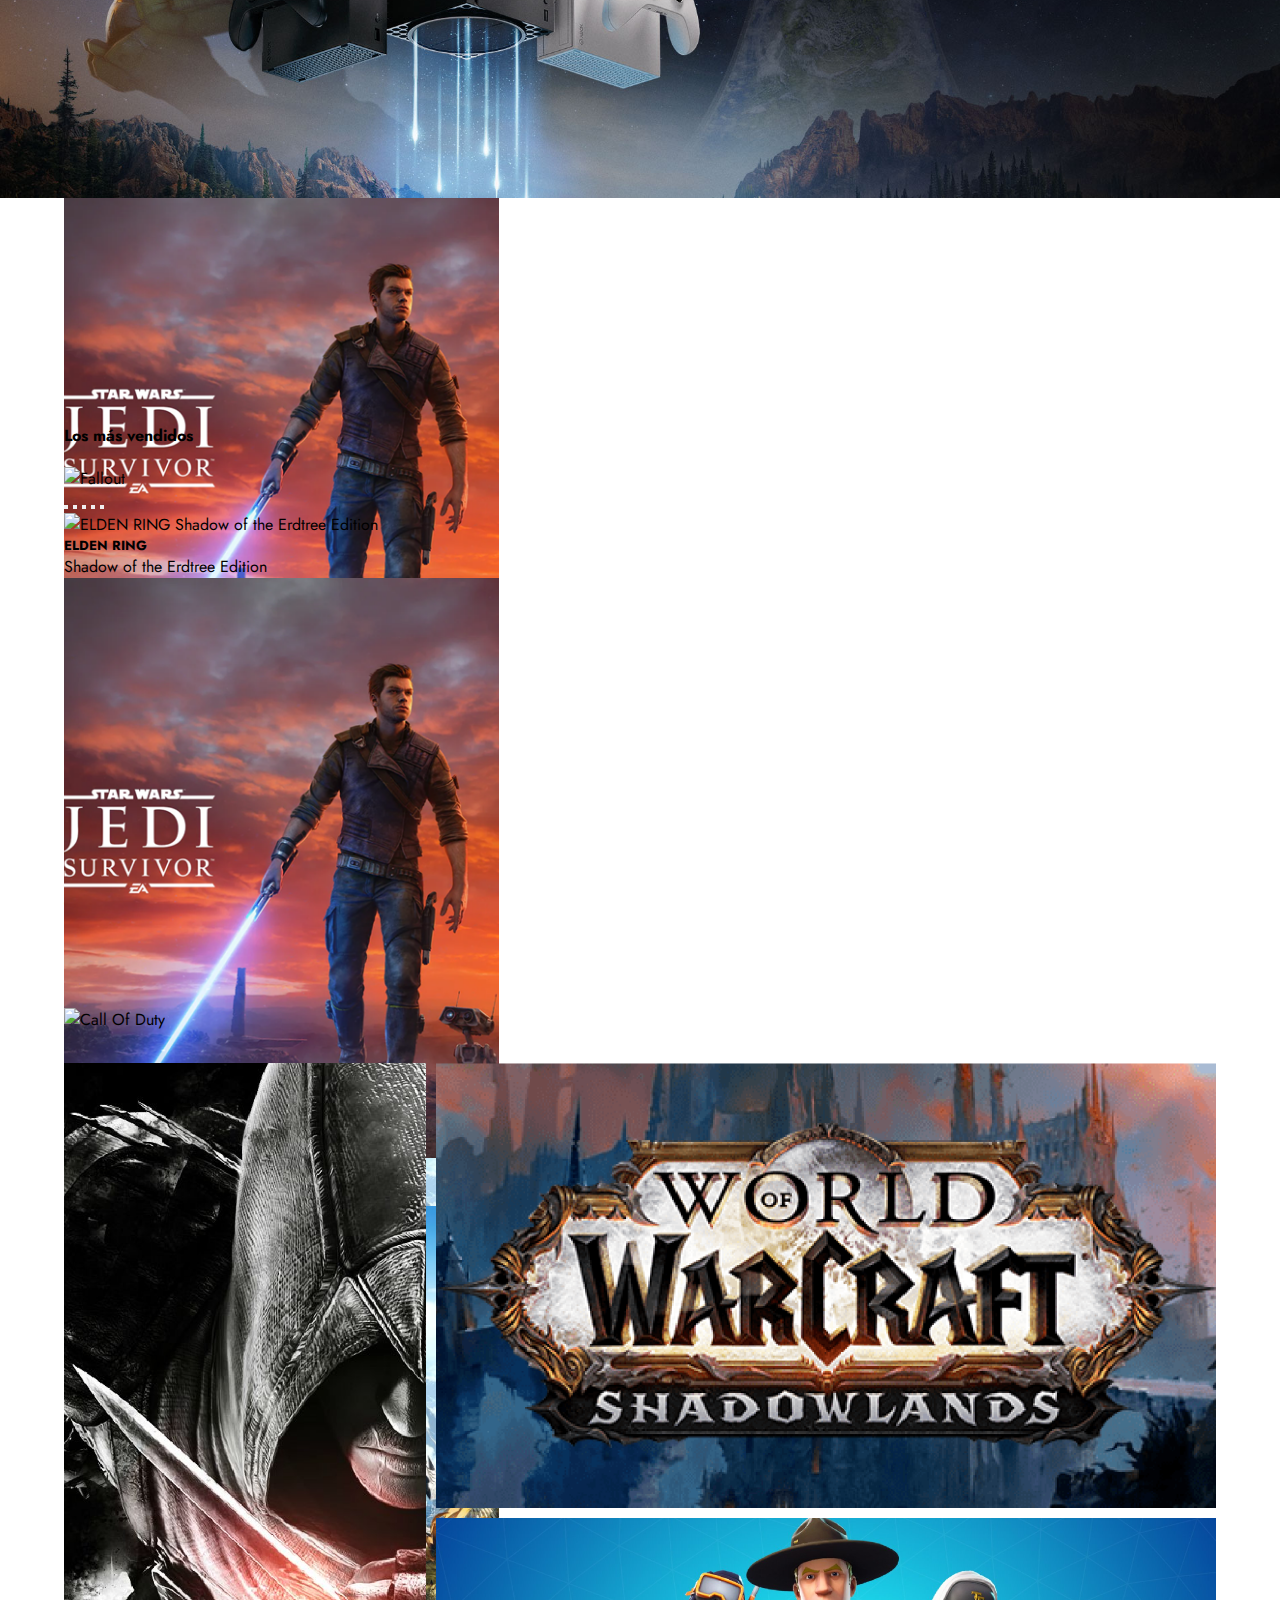
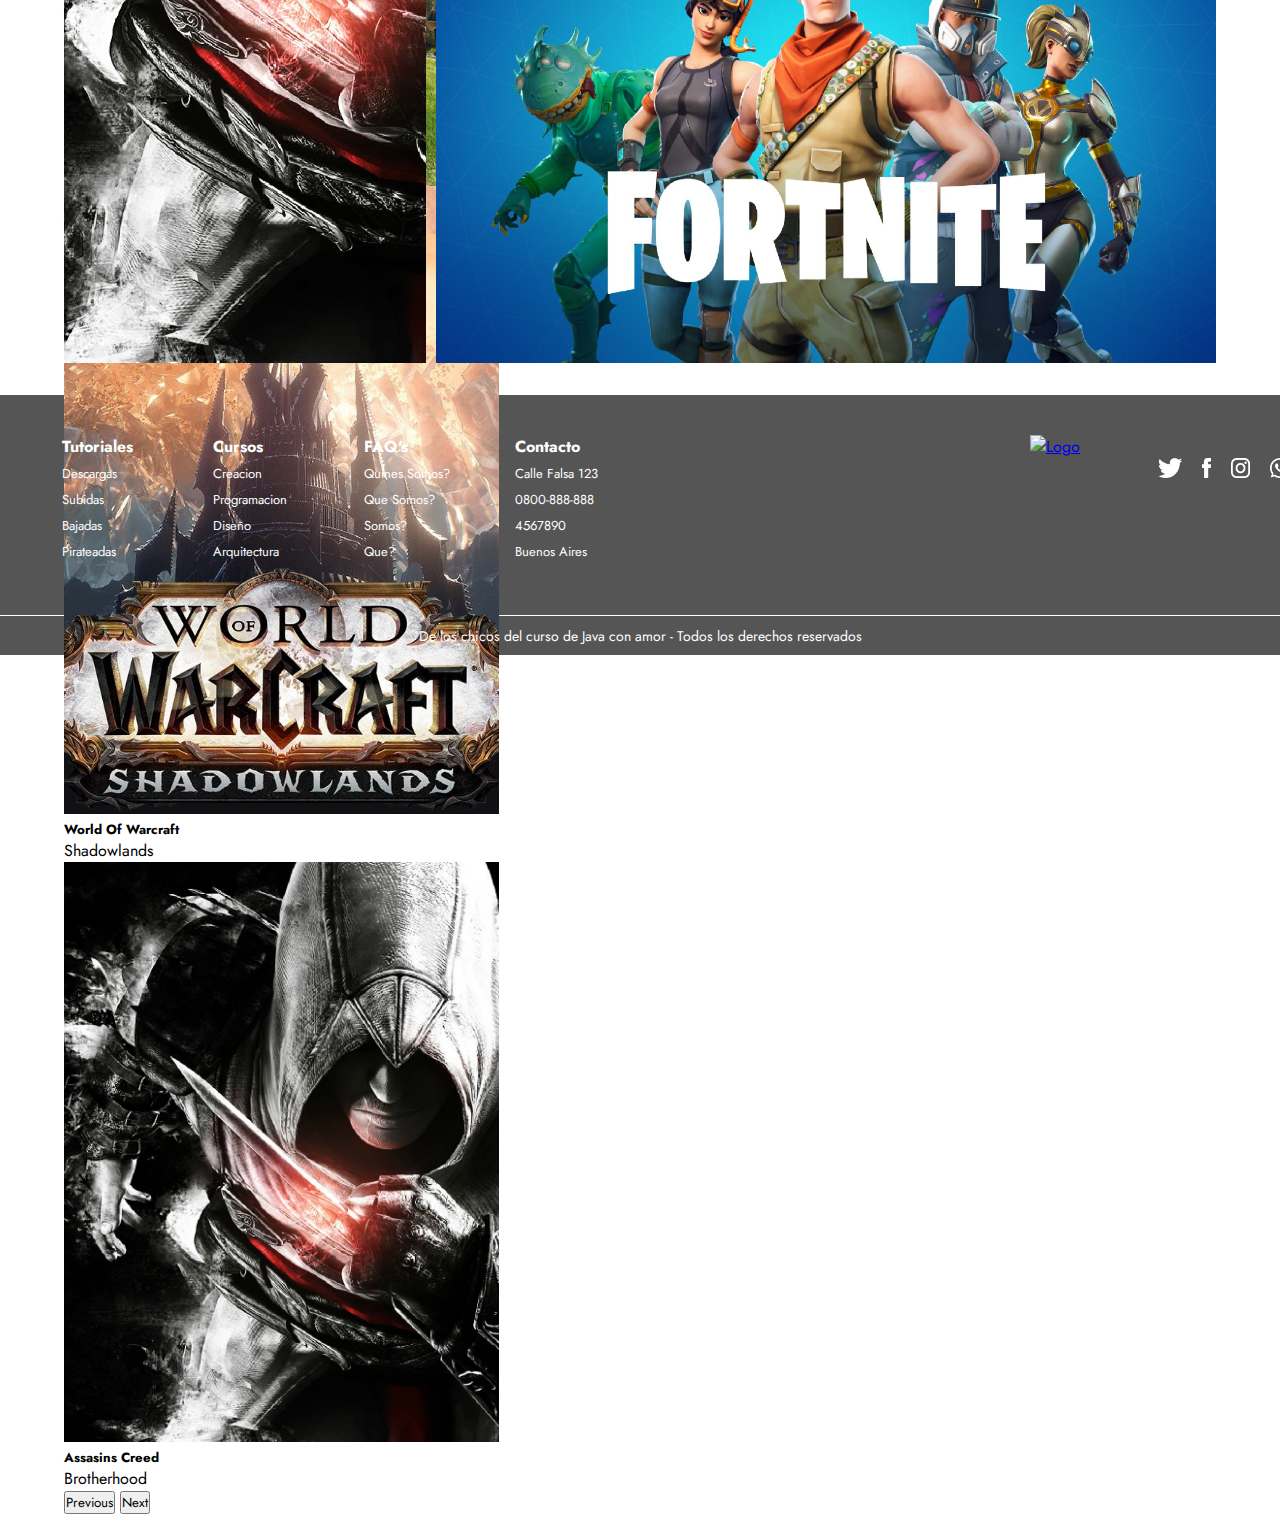
==== commit 1008505a: "Modificando estilos" ====
--- a/index.html
+++ b/index.html
@@ -1,20 +1,19 @@
 <!DOCTYPE html>
 <html lang="es">
-
-<head>
-    <meta charset="UTF-8" />
-    <meta name="viewport" content="width=device-width, initial-scale=1.0" />
-    <title>Xbox</title>
-    <link rel="stylesheet" href="style.css" />
-    <link href="https://cdn.jsdelivr.net/npm/bootstrap@5.1.3/dist/css/bootstrap.min.css" rel="stylesheet"
-        integrity="sha384-1BmE4kWBq78iYhFldvKuhfTAU6auU8tT94WrHftjDbrCEXSU1oBoqyl2QvZ6jIW3" crossorigin="anonymous" />
-        <link rel="preconnect" href="https://fonts.googleapis.com">
-    <link rel="preconnect" href="https://fonts.gstatic.com" crossorigin>
-    <link href="https://fonts.googleapis.com/css2?family=Jost:ital,wght@0,100..900;1,100..900&display=swap" rel="stylesheet">
-    <link rel="icon" type="image/png" href="assets/favicon.ico">
-    <meta property="og:image" content="assets/metalogo.png">
-</head>
-
+    <head>
+        <meta charset="UTF-8" />
+        <meta name="viewport" content="width=device-width, initial-scale=1.0" />
+        <title>Xbox</title>
+        <link rel="stylesheet" href="style.css" />
+        <link href="https://cdn.jsdelivr.net/npm/bootstrap@5.1.3/dist/css/bootstrap.min.css" rel="stylesheet"
+            integrity="sha384-1BmE4kWBq78iYhFldvKuhfTAU6auU8tT94WrHftjDbrCEXSU1oBoqyl2QvZ6jIW3" crossorigin="anonymous" />
+            <link rel="preconnect" href="https://fonts.googleapis.com">
+        <link rel="preconnect" href="https://fonts.gstatic.com" crossorigin>
+        <link href="https://fonts.googleapis.com/css2?family=Jost:ital,wght@0,100..900;1,100..900&display=swap" rel="stylesheet">
+        <link rel="icon" type="image/png" href="assets/favicon.ico">
+        <meta property="og:image" content="assets/metalogo.png">
+    </head>
+    
 <body>
     <!----------------------- Maira ------------------->
 
@@ -44,13 +43,18 @@
             </ul>                  
         </div>
         <div class="contenido">
-                <img class="desktopElement"src="assets/heroBanner.png"  alt="heroBanner" id="heroBanner1">   
+                <img class="desktopElement"src="assets/heroBanner.jpg"  alt="heroBanner" id="heroBanner1">   
                 <img class="mobileElement" src="assets/heroBanner2.png"  alt="heroBanner" id="heroBanner1">   
                 
                  <div class="image-text">
                     <h1>Bienvenidos a Nuestra Web</h1>
-                    <h2>Elegi a cual aventura te vas a sumergir hoy</h2>
-                    <h3>Calificanos y dejanos tu comentario</h3>
+                    <h4>
+                        Elegi a cual aventura te vas a sumergir hoy <br>
+                        Visita nuestro catalogo con los mejores juegos 
+                    </h4>
+
+
+                    <h6>Calificanos y dejanos tu comentario</h6>
                 </div>
         </div>
          
@@ -97,12 +101,12 @@
     <br />
     <div class="carouselContainer d-flex  justify-content-center flex-fill">
         <div id="carouselInventarioPrevio">
-            <img src="assets/Halo_Guardians.png" class="imgCarousel d-block w-100" alt="imagePrevio"
+            <img src="assets/finalFantasyXIV.png" class="imgCarousel d-block w-100" alt="Final Fantasy XIV"
                 position="background" />
         </div>
         <div id="carouselInventario" class="carousel slide" data-bs-ride="carousel">
             <div class="carousel-indicators">
-                <button type="button" data-bs-target="#carouselVentas" data-bs-slide-to="0" class="active"
+                <button type="button" data-bs-target="#carouselInventario" data-bs-slide-to="0" class="active"
                     aria-current="true" aria-label="Slide 1"></button>
                 <button type="button" data-bs-target="#carouselInventario" data-bs-slide-to="1"
                     aria-label="Slide 2"></button>
@@ -112,41 +116,68 @@
                     aria-label="Slide 4"></button>
                 <button type="button" data-bs-target="#carouselInventario" data-bs-slide-to="4"
                     aria-label="Slide 5"></button>
+                <button type="button" data-bs-target="#carouselInventario" data-bs-slide-to="5"
+                    aria-label="Slide 6"></button>    
+                <button type="button" data-bs-target="#carouselInventario" data-bs-slide-to="6"
+                    aria-label="Slide 7"></button>
+                <button type="button" data-bs-target="#carouselInventario" data-bs-slide-to="7"
+                    aria-label="Slide 8"></button>
             </div>
             <div class="carousel-inner">
                 <div class="carousel-item active">
-                    <img src="assets/gallery-img1.png" class="imgCarousel d-block w-100" alt="image1" />
-                    <div class="carousel-caption d-none d-md-block">
-                        <p>The Elders Scrolls Online</p>
-                        <h5>SCIONS OF ITHELIA</h5>
-                    </div>
-                </div>
-                <div class="carousel-item">
-                    <img src="assets/gallery-img2.png" class="imgCarousel d-block w-100" alt="image2" />
-                    <div class="carousel-caption d-none d-md-block">
-                        <p>SOUTH PARK</p>
-                        <h5>SNOW DAYS!</h5>
-                    </div>
-                </div>
-                <div class="carousel-item">
-                    <img src="assets/gallery-img3bis.png" class="imgCarousel d-block w-100" alt="image3" />
-                    <div class="carousel-caption d-none d-md-block">
-                        <h5>The Kindeman Remedy</h5>
-                        <p>3D Realms Entertainment ApS • Simulación</p>
-                    </div>
-                </div>
-                <div class="carousel-item">
-                    <img src="assets/login-bg.png" class="imgCarousel d-block w-100" alt="image4" />
+                    <img src="assets/gallery-img1.png" class="imgCarousel d-block w-100" alt="Assasins Creed Brotherhood" />
+                    <div class="carousel-caption d-none d-md-block">
+                        <h5>Assasins Creed</h5>
+                        <p>Brotherhood</p>
+                    </div>
+                </div>
+                <div class="carousel-item">
+                    <img src="assets/senuaSaga.png" class="imgCarousel d-block w-100" alt="HELLBLADE II" />
+                    <div class="carousel-caption d-none d-md-block">
+                        <p>SENUA´S SAGA</p>
+                        <h5>HELLBLADE II</h5>
+                    </div>
+                </div>
+                <div class="carousel-item">
+                    <img src="assets/starwarsJediSurvivor.png" class="imgCarousel d-block w-100" alt="STARW WARS - Jedi Survivor" />
+                    <div class="carousel-caption d-none d-md-block">
+                        <h5>EA</h5>
+                        <p>STARW WARS - Jedi Survivor</p>
+                    </div>
+                </div>
+                <div class="carousel-item">
+                    <img src="assets/halo5guardiansback.png" class="imgCarousel d-block w-100" alt="HALO 5 Guardians" />
                     <div class="carousel-caption d-none d-md-block">
                         <h5>HALO 5</h5>
                         <p>GUARDIANS</p>
                     </div>
                 </div>
                 <div class="carousel-item">
-                    <img src="assets/gallery-img3bis.png" class="imgCarousel d-block w-100" alt="image5" />
+                    <img src="assets/slider-img.png" class="imgCarousel d-block w-100" alt="GOONS LEYENDS & MAYHEM" />
                     <div class="carousel-caption d-none d-md-block">
                         <h5>GOONS</h5>
                         <p>LEYENDS & MAYHEM</p>
+                    </div>
+                </div>
+                <div class="carousel-item">
+                    <img src="assets/eldenRing.png" class="imgCarousel d-block w-100" alt="ELDEN RING Shadow of the Erdtree Edition" />
+                    <div class="carousel-caption d-none d-md-block">
+                        <h5>ELDEN RING</h5>
+                        <p>Shadow of the Erdtree Edition</p>
+                    </div>
+                </div>
+                <div class="carousel-item">
+                    <img src="assets/finalFantasyXIV.png" class="imgCarousel d-block w-100" alt="Final Fantasy XIV" />
+                    <div class="carousel-caption d-none d-md-block">
+                        <h5>Final Fantasy XIV</h5>
+                        <p>The Completed Edition</p>
+                    </div>
+                </div>
+                <div class="carousel-item">
+                    <img src="assets/worldOfWarcraft.png" class="imgCarousel d-block w-100" alt="World Of Warcraft Shadowlands" />
+                    <div class="carousel-caption d-none d-md-block">
+                        <h5>World Of Warcraft</h5>
+                        <p>Shadowlands</p>
                     </div>
                 </div>
             </div>
@@ -162,11 +193,11 @@
             </button>
         </div>
         <div id="carouselInventarioPosterior">
-            <img src="assets/slider-img.png" class="imgCarousel d-block w-100" alt="imagePosterior" />
+            <img src="assets/eldenRing.png" class="imgCarousel d-block w-100" alt="ELDEN RING Shadow of the Erdtree Edition" />
         </div>
     </div>
     <br />
-    <div id="banner" class="align-content-center" background="assets/banner.png">
+    <div id="banner" class="align-content-center">
         <p>JUEGOS MULTIPLATAFORMAS</p>
     </div>
     <br />
@@ -175,7 +206,7 @@
     </div>
     <div class="carouselContainer d-flex justify-content-center flex-fill">
         <div id="carouselVentasPrevio">
-            <img src="assets/fallout.png" class="imgCarousel d-block w-100" alt="imagePrevio" position="background" />
+            <img src="assets/fallout.png" class="imgCarousel d-block w-100" alt="Fallout" position="background" />
         </div>
         <div id="carouselVentas" class="carousel slide" data-bs-ride="carousel">
             <div class="carousel-indicators">
@@ -192,38 +223,38 @@
             </div>
             <div class="carousel-inner">
                 <div class="carousel-item active">
-                    <img src="assets/gallery-img1.png" class="imgCarousel d-block w-100" alt="image1" />
-                    <div class="carousel-caption d-none d-md-block">
-                        <p>The Elders Scrolls Online</p>
-                        <h5>SCIONS OF ITHELIA</h5>
-                    </div>
-                </div>
-                <div class="carousel-item">
-                    <img src="assets/gallery-img2.png" class="imgCarousel d-block w-100" alt="image2" />
-                    <div class="carousel-caption d-none d-md-block">
-                        <p>SOUTH PARK</p>
-                        <h5>SNOW DAYS!</h5>
-                    </div>
-                </div>
-                <div class="carousel-item">
-                    <img src="assets/gallery-img3bis.png" class="imgCarousel d-block w-100" alt="image3" />
-                    <div class="carousel-caption d-none d-md-block">
-                        <h5>The Kindeman Remedy</h5>
-                        <p>3D Realms Entertainment</p>
-                    </div>
-                </div>
-                <div class="carousel-item">
-                    <img src="assets/login-bg.png" class="imgCarousel d-block w-100" alt="image4" />
-                    <div class="carousel-caption d-none d-md-block">
-                        <h5>HALO 5</h5>
-                        <p>GUARDIANS</p>
-                    </div>
-                </div>
-                <div class="carousel-item">
-                    <img src="assets/gallery-img3bis.png" class="imgCarousel d-block w-100" alt="image5" />
-                    <div class="carousel-caption d-none d-md-block">
-                        <h5>GOONS</h5>
-                        <p>LEYENDS & MAYHEM</p>
+                    <img src="assets/eldenRing.png" class="imgCarousel d-block w-100" alt="ELDEN RING Shadow of the Erdtree Edition" />
+                    <div class="carousel-caption d-none d-md-block">
+                        <h5>ELDEN RING</h5>
+                        <p>Shadow of the Erdtree Edition</p>
+                    </div>
+                </div>
+                <div class="carousel-item">
+                    <img src="assets/starwarsJediSurvivor.png" class="imgCarousel d-block w-100" alt="STARW WARS - Jedi Survivor" />
+                    <div class="carousel-caption d-none d-md-block">
+                        <h5>EA</h5>
+                        <p>STARW WARS - Jedi Survivor</p>
+                    </div>
+                </div>
+                <div class="carousel-item">
+                    <img src="assets/finalFantasyXIV.png" class="imgCarousel d-block w-100" alt="Final Fantasy XIV" />
+                    <div class="carousel-caption d-none d-md-block">
+                        <h5>Final Fantasy XIV</h5>
+                        <p>The Completed Edition</p>
+                    </div>
+                </div>
+                <div class="carousel-item">
+                    <img src="assets/worldOfWarcraft.png" class="imgCarousel d-block w-100" alt="World Of Warcraft Shadowlands" />
+                    <div class="carousel-caption d-none d-md-block">
+                        <h5>World Of Warcraft</h5>
+                        <p>Shadowlands</p>
+                    </div>
+                </div>
+                <div class="carousel-item">
+                    <img src="assets/gallery-img1.png" class="imgCarousel d-block w-100" alt="Assasins Creed Brotherhood" />
+                    <div class="carousel-caption d-none d-md-block">
+                        <h5>Assasins Creed</h5>
+                        <p>Brotherhood</p>
                     </div>
                 </div>
             </div>
@@ -237,7 +268,7 @@
             </button>
         </div>
         <div id="carouselVentasPosterior">
-            <img src="assets/callOfDuty.png" class="imgCarousel d-block w-100" alt="imagePosterior" />
+            <img src="assets/callOfDuty.png" class="imgCarousel d-block w-100" alt="Call Of Duty" />
         </div>
     </div>
 <!----------------------- /Martin ------------------->
@@ -340,7 +371,7 @@
 
 
 </body>
-<script src="./main.js"></script>
+<script src="./index.js"></script>
 <script src="https://cdn.jsdelivr.net/npm/@popperjs/core@2.10.2/dist/umd/popper.min.js"
         integrity="sha384-7+zCNj/IqJ95wo16oMtfsKbZ9ccEh31eOz1HGyDuCQ6wgnyJNSYdrPa03rtR1zdB"
         crossorigin="anonymous"></script>
--- a/style.css
+++ b/style.css
@@ -33,20 +33,27 @@
   display: flex;
   justify-content: end;
   align-items: center;
-  gap: 3rem;
   margin: 0px;
   padding: 0;
+  height: 100%;
 }
 .headerLinks li{
   list-style: none;
+  height: 100%;
+  display: flex;
+  align-items: center;
 }
 .headerLinks li a{
   text-decoration: none;
   color: black;
+  height: 100%;
+  display: flex;
+  align-items: center;
+  padding: 10px 20px;
 }
 .headerLinks li a:hover{
-  text-decoration: underline;
-  text-underline-offset: 8px;
+  background-color: #107c10;
+  color: white;
 }
 .contenido {
   display: flex;
@@ -61,10 +68,10 @@
 }
 .image-text {
   position: absolute;
-  top: 54%;
-  left: 28%;
-  color: aliceblue;
-  transform: translate(-50%, -50%);
+  top: 38%;
+  right: 4rem;
+  width: 38%;
+  color: white;
   z-index: 1;
   font-weight: lighter;
 }
@@ -247,16 +254,22 @@
     margin: 10px auto 20px;
 }
 #banner {
-  margin: 3rem 0;
-  font: 50px sans-serif;
-  color:white;
-  height: 64vh;
-  text-align: center;
-  background-color:#FFF4A3;
-  background-image: url('assets/banner.png');
-  background-size: cover;
-  background-position: center;
-  background-repeat: no-repeat;
+	position:relative;
+	margin: 2rem 0;
+	font: 50px sans-serif;
+	color:white;
+	height: 96vh;
+	text-align: center;
+	background-image: url('assets/banner.jpg');
+	background-size: contain;
+	background-position: center;
+	background-repeat: no-repeat;
+}
+#banner p{
+	width: 45%;
+	position:absolute;
+	top: 36%;
+	right: 0rem;
 }
 .footer{
   width: 100%;
@@ -314,7 +327,7 @@
   height: 120px;
 }
 .socialMedia{
-  width: 100%;
+  width: 70%;
   margin: 0 auto;
   margin-left: 8rem;
   display: flex;
@@ -424,6 +437,7 @@
   #menu{
     height: 20px;
   }
+#banner{background-size: cover;height: 74vh;background-position: left;}
   .no-scroll {
     overflow: hidden;
 }
@@ -441,9 +455,13 @@
     left: -20px;
 }
   .image-text{
-    top: 36%;
-    left: 50%;
+    width: 85%;
+    top: 22%;
+    left: 0;
+    right: 0;
+    margin: auto;
     text-align: center;
+    text-shadow: 4px 4px 12px black;
   }
   .botones{
     grid-template-columns: 1fr;
@@ -470,10 +488,16 @@
     bottom: 0px !important;
   }
   #banner p{
-    width: 90%;
-    margin: auto;
+    position: absolute;
+    width: 73%;
+    height: auto;
+    right: 0;
+    left: 0;
+    top: unset;
+    bottom: 65px;
     text-align: center;
-    font-size:35px;
+    margin: 0 auto;
+    font-size: 28px;
     font-weight: 600;
   }
   .gallery-container{
@@ -486,11 +510,31 @@
   .groupsContainer{
     flex-direction: column;
   }
+	.group {
+		border-top:1px solid 
+	}
+	.group:first-child {
+		border-top:none;
+		padding-top: 0px;
+	}
+	.group h3 {
+    font-size: 20px;
+}
+	.group ul li a{
+    font-size: 14px;
+}
   .group{
-    width: 100%;
+    padding-top: 30px;
+    width: 100%;
+    display: flex;
+    flex-direction: column;
+    justify-content: center;
+    align-items: center;
   }
   .footerBox{
     grid-template-columns: 1fr;
+    width: 100%;
+    padding: 40px 0 50px;
   }
   .logolink img{
     height: 80px;
@@ -510,4 +554,10 @@
   .footerLabel p {
     font-size: 12px;
   }
-}
+	.group ul {
+    padding: 0;
+    display: flex;
+    flex-direction: column;
+    align-items: center;
+}
+}
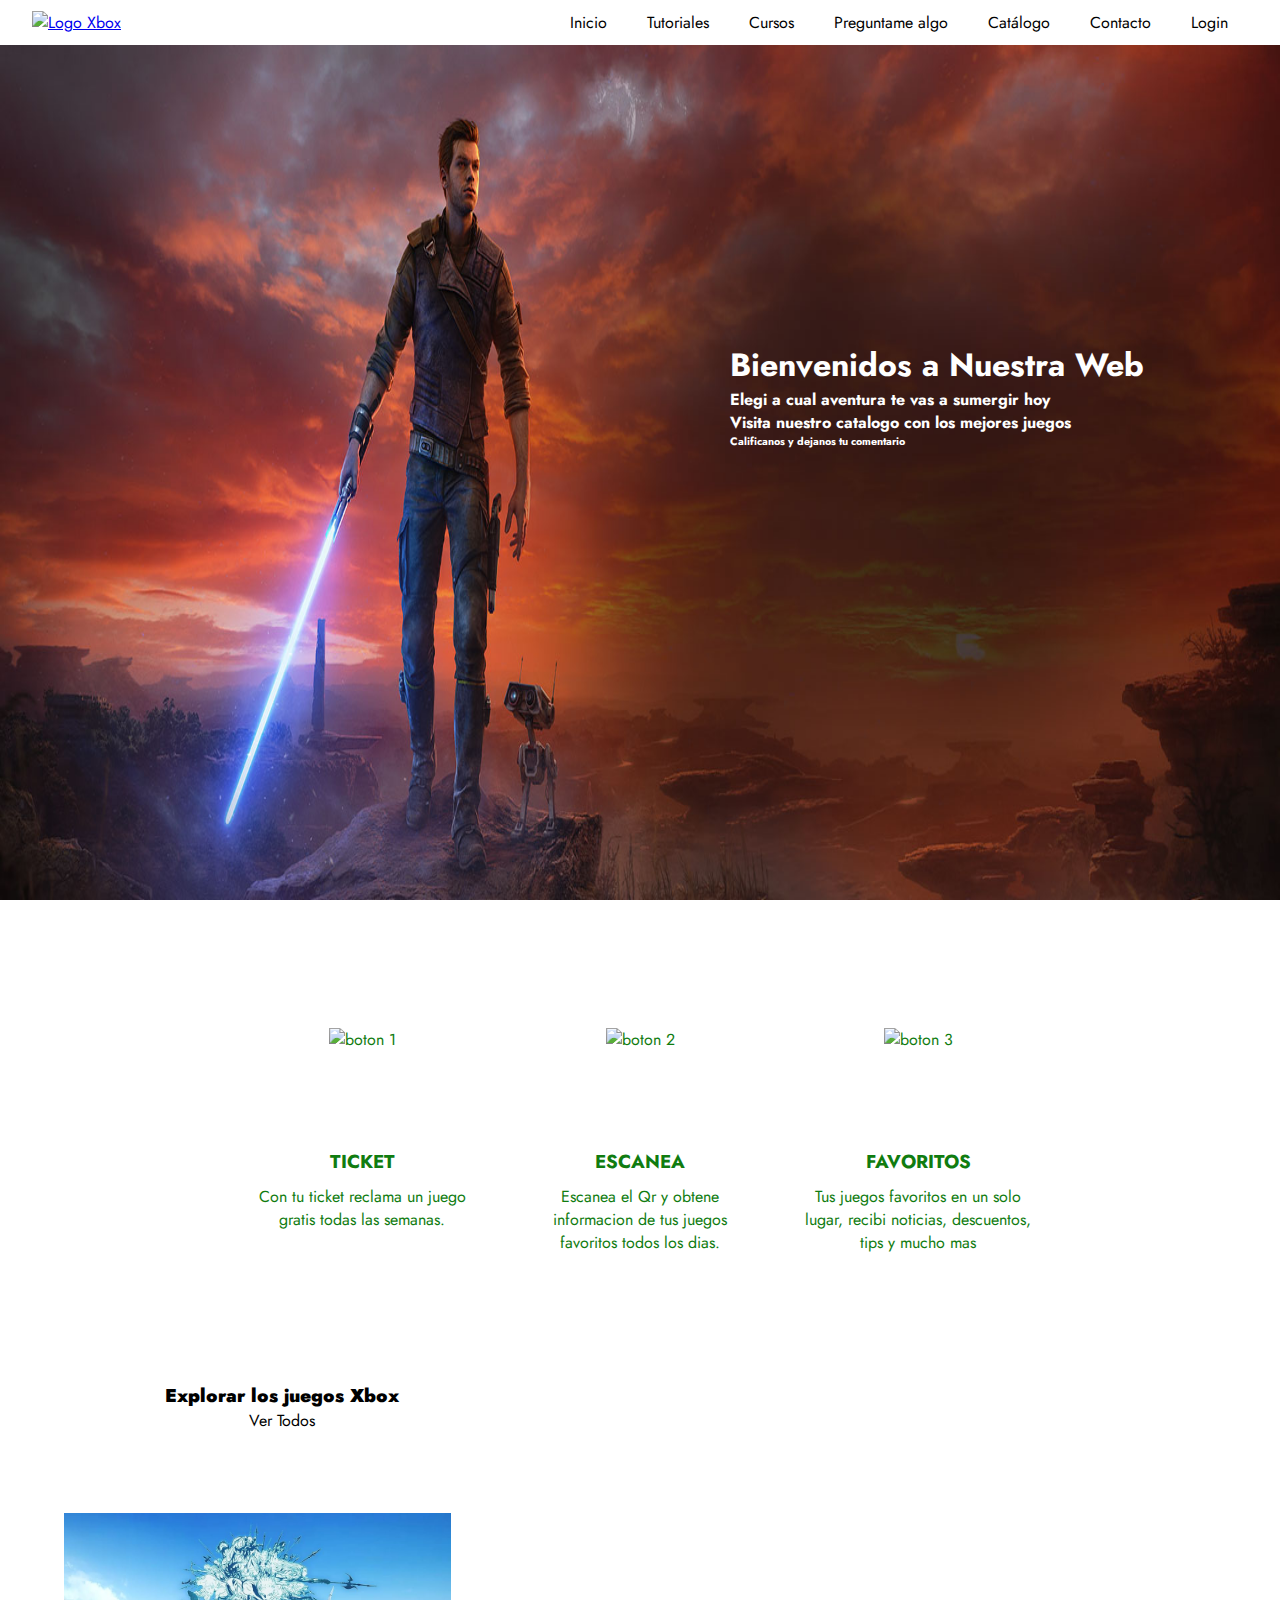
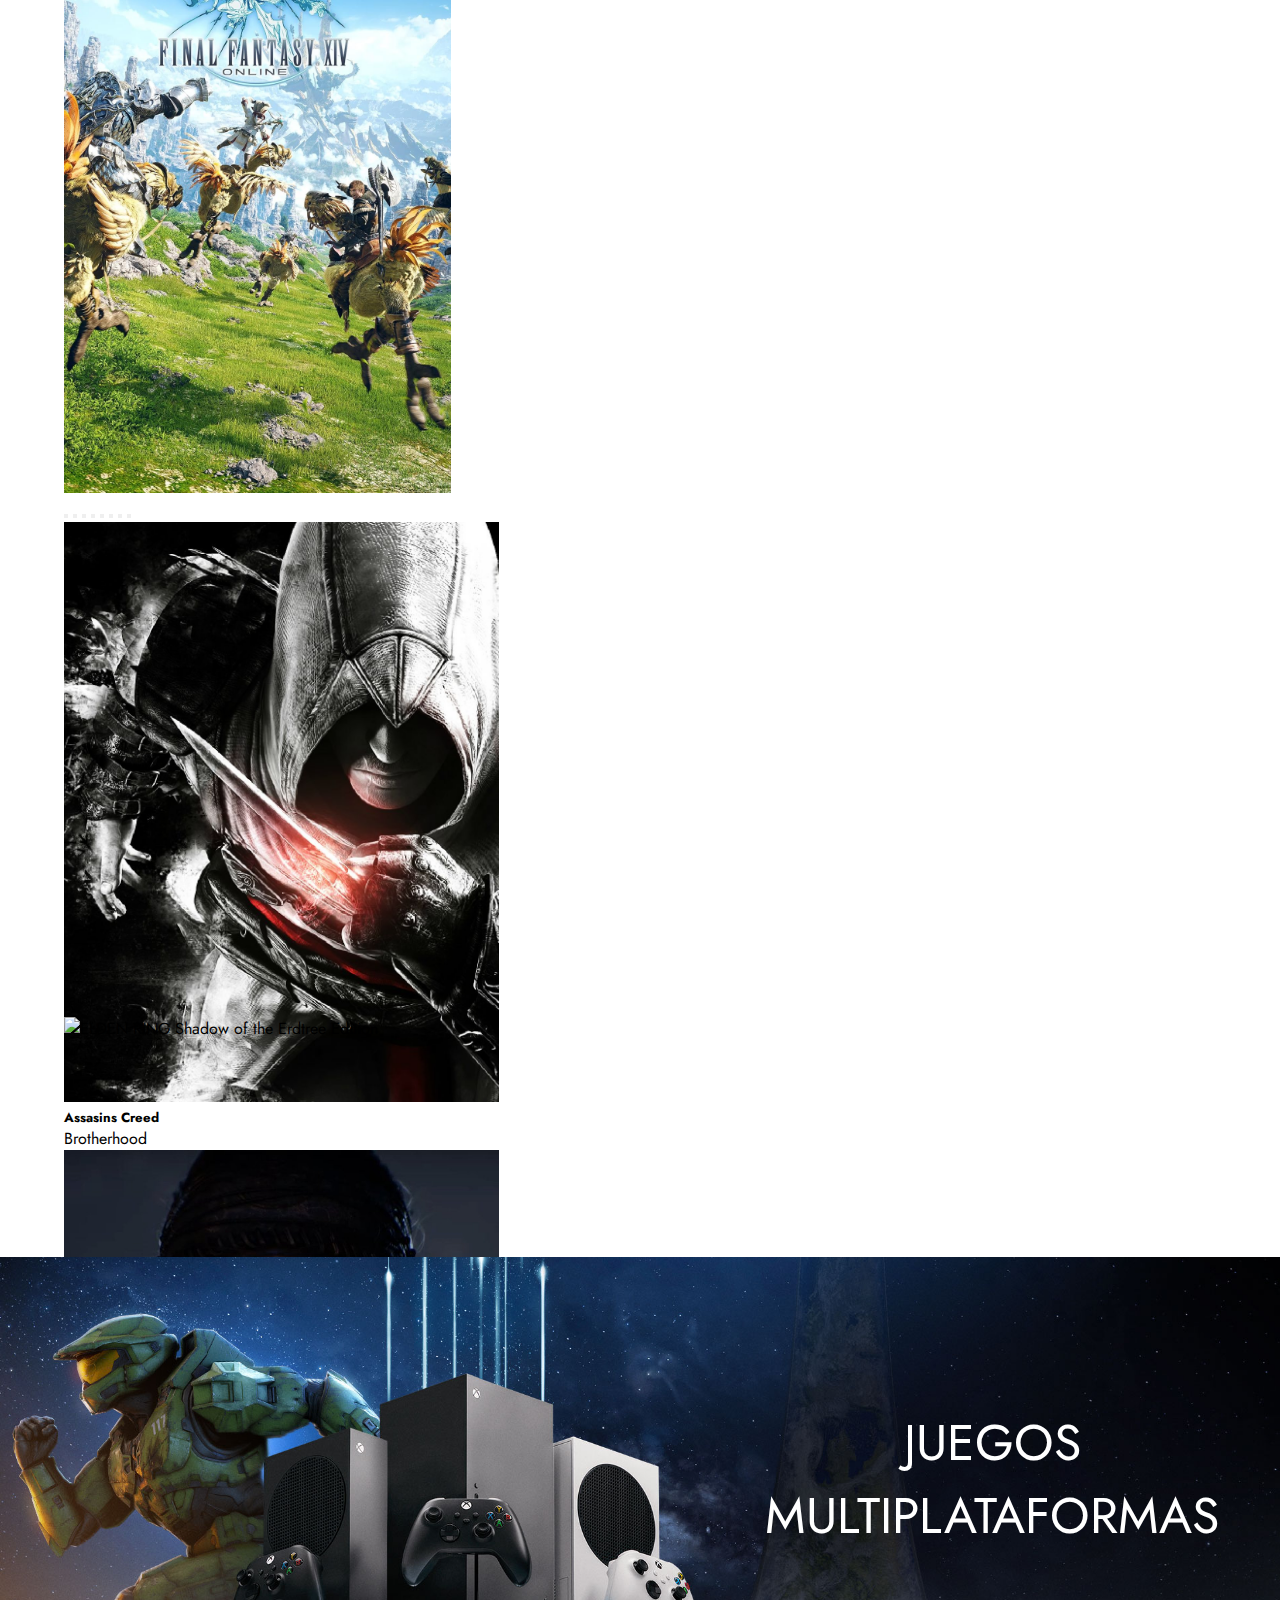
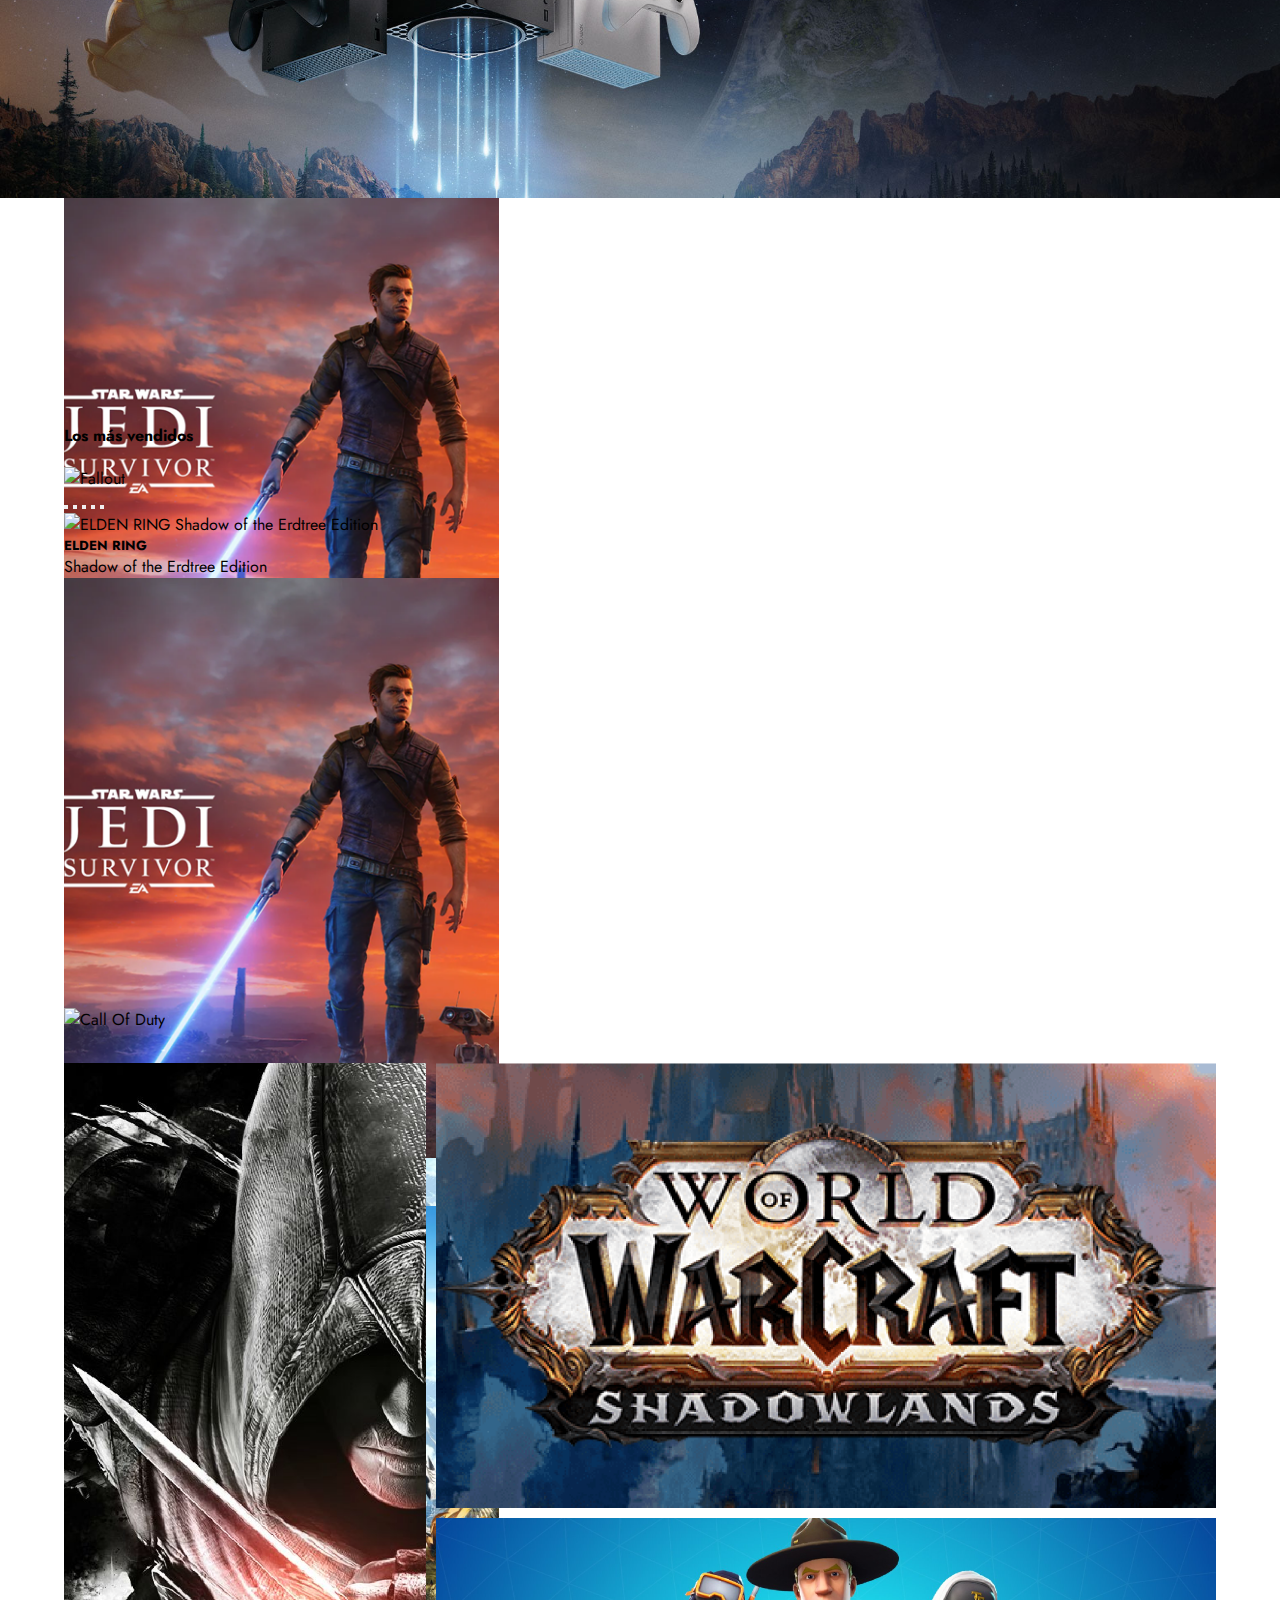
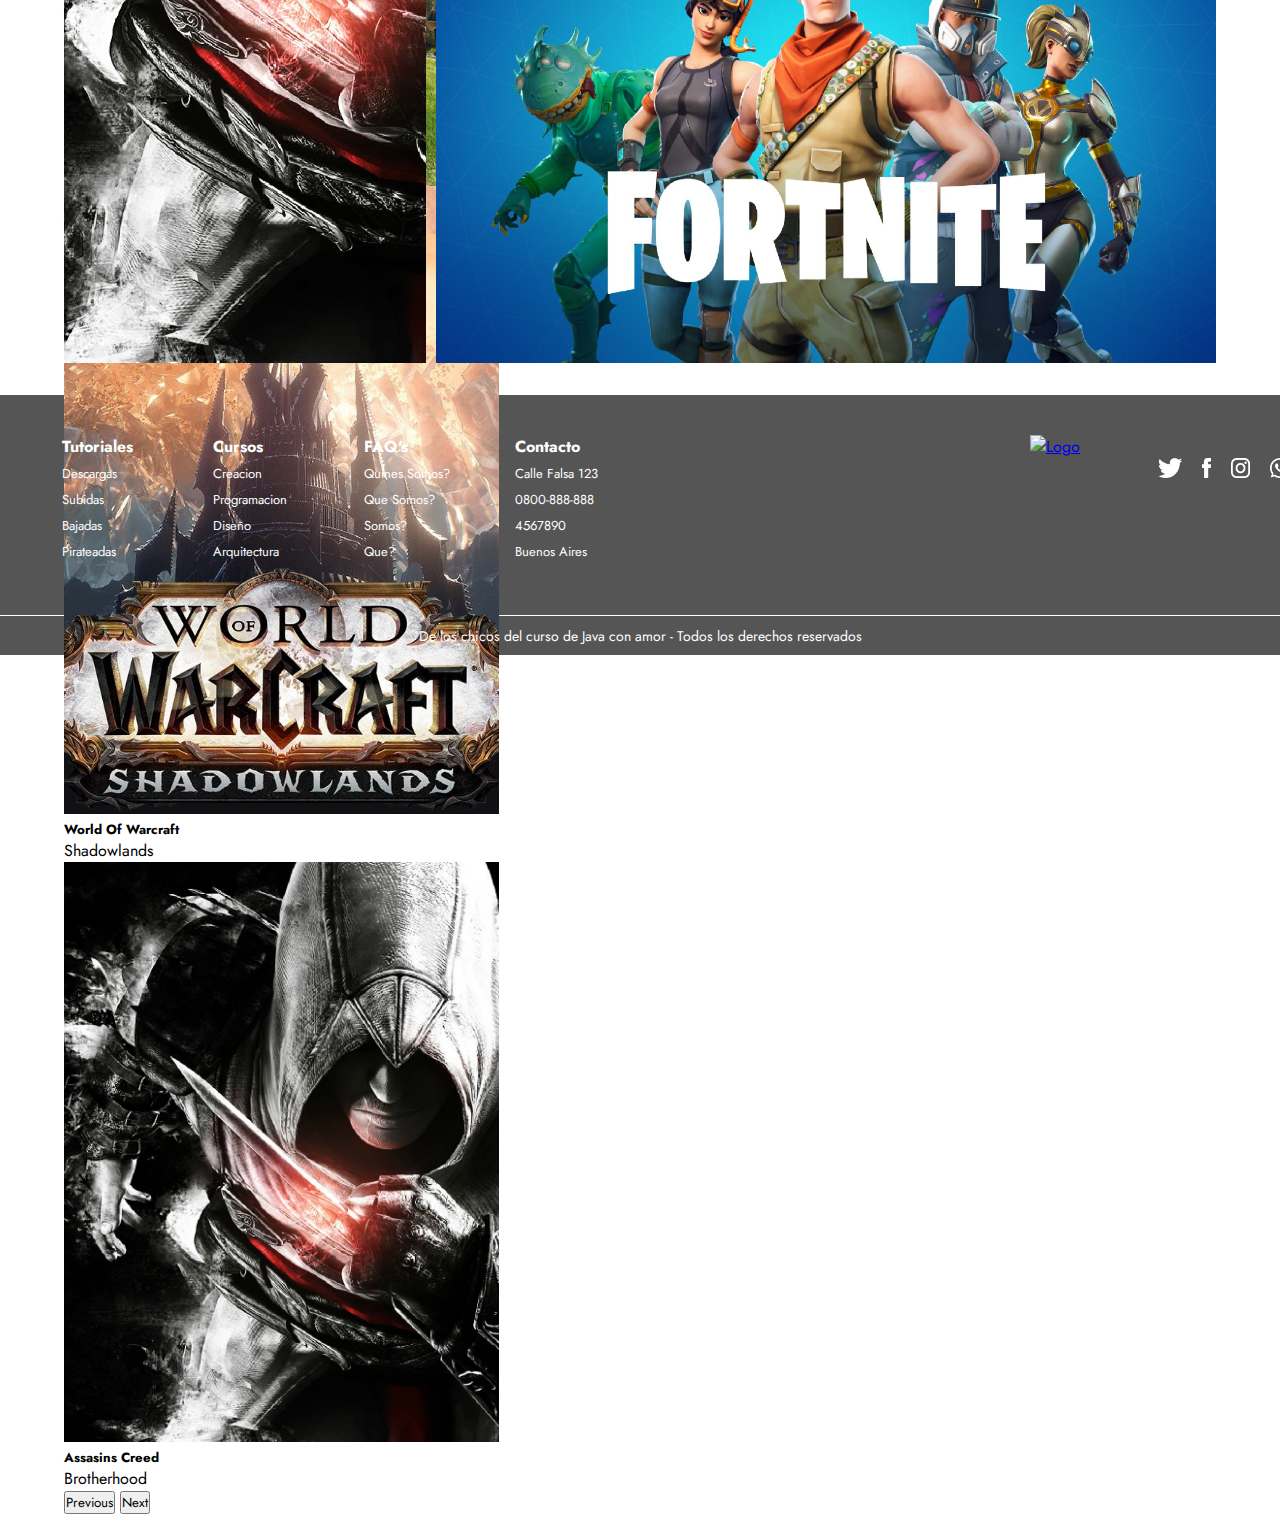
==== commit a6b477f8: "Modificando estructuras y logicas" ====
--- a/index.html
+++ b/index.html
@@ -1,66 +1,70 @@
 <!DOCTYPE html>
 <html lang="es">
-    <head>
-        <meta charset="UTF-8" />
-        <meta name="viewport" content="width=device-width, initial-scale=1.0" />
-        <title>Xbox</title>
-        <link rel="stylesheet" href="style.css" />
-        <link href="https://cdn.jsdelivr.net/npm/bootstrap@5.1.3/dist/css/bootstrap.min.css" rel="stylesheet"
-            integrity="sha384-1BmE4kWBq78iYhFldvKuhfTAU6auU8tT94WrHftjDbrCEXSU1oBoqyl2QvZ6jIW3" crossorigin="anonymous" />
-            <link rel="preconnect" href="https://fonts.googleapis.com">
-        <link rel="preconnect" href="https://fonts.gstatic.com" crossorigin>
-        <link href="https://fonts.googleapis.com/css2?family=Jost:ital,wght@0,100..900;1,100..900&display=swap" rel="stylesheet">
-        <link rel="icon" type="image/png" href="assets/favicon.ico">
-        <meta property="og:image" content="assets/metalogo.png">
-    </head>
-    
+
+<head>
+    <meta charset="UTF-8" />
+    <meta name="viewport" content="width=device-width, initial-scale=1.0" />
+    <title>Xbox</title>
+    <link rel="stylesheet" href="style.css" />
+    <link href="https://cdn.jsdelivr.net/npm/bootstrap@5.1.3/dist/css/bootstrap.min.css" rel="stylesheet"
+        integrity="sha384-1BmE4kWBq78iYhFldvKuhfTAU6auU8tT94WrHftjDbrCEXSU1oBoqyl2QvZ6jIW3" crossorigin="anonymous" />
+    <link rel="preconnect" href="https://fonts.googleapis.com">
+    <link rel="preconnect" href="https://fonts.gstatic.com" crossorigin>
+    <link href="https://fonts.googleapis.com/css2?family=Jost:ital,wght@0,100..900;1,100..900&display=swap"
+        rel="stylesheet">
+    <link rel="icon" type="image/png" href="assets/favicon.ico">
+    <meta property="og:image" content="assets/metalogo.png">
+</head>
+
 <body>
     <!----------------------- Maira ------------------->
 
     <header class="header">
         <div class="navBar desktopElement">
-            <a href="#"><img src="assets/logo.png" alt="Logo Xbox" id="logo-Xbox" style="width: 100px;"  ></a>
+            <a href="#"><img src="assets/logo.png" alt="Logo Xbox" id="logo-Xbox" style="width: 100px;"></a>
             <ul class="headerLinks">
                 <li><a href="index.html">Inicio</a></li>
                 <li><a href="index.html">Tutoriales</a></li>
                 <li><a href="index.html">Cursos</a></li>
                 <li><a href="index.html">Preguntame algo</a></li>
+                <li><a href="./pages/catalogo/catalogo.html">Catálogo</a></li>
                 <li><a href="index.html">Contacto</a></li>
-                <li><a href="login.html">Login</a></li>
-
-            </ul>                  
-        </div>
-        <div  class="navBarMobile mobileElement">
-            <a href="#"><img src="assets/logo.png" alt="Logo Xbox" id="logo-Xbox" style="width: 100px;"  ></a>
+                <li><a href="./pages/login/login.html">Login</a></li>
+
+            </ul>
+        </div>
+        <div class="navBarMobile mobileElement">
+            <a href="#"><img src="assets/logo.png" alt="Logo Xbox" id="logo-Xbox" style="width: 100px;"></a>
             <img id="menu" src="assets/menu.png" alt="menu">
             <ul id="nav" class="headerLinksMobile">
                 <li><a href="index.html">Inicio</a></li>
                 <li><a href="index.html">Tutoriales</a></li>
                 <li><a href="index.html">Cursos</a></li>
                 <li><a href="index.html">Preguntame algo</a></li>
+                <li><a href="./pages/catalogo/catalogo.html">Catálogo</a></li>
                 <li><a href="index.html">Contacto</a></li>
-                <li><a href="login.html">Login</a></li>
-            </ul>                  
+                <li><a href="./pages/login/login.html">Login</a></li>
+            </ul>
         </div>
         <div class="contenido">
-                <img class="desktopElement"src="assets/heroBanner.jpg"  alt="heroBanner" id="heroBanner1">   
-                <img class="mobileElement" src="assets/heroBanner2.png"  alt="heroBanner" id="heroBanner1">   
-                
-                 <div class="image-text">
-                    <h1>Bienvenidos a Nuestra Web</h1>
-                    <h4>
-                        Elegi a cual aventura te vas a sumergir hoy <br>
-                        Visita nuestro catalogo con los mejores juegos 
-                    </h4>
-
-
-                    <h6>Calificanos y dejanos tu comentario</h6>
-                </div>
-        </div>
-         
-        
-     
-     </header>
+            <img class="desktopElement" src="assets/heroBanner.jpg" alt="heroBanner" id="heroBanner1">
+            <img class="mobileElement" src="assets/heroBanner2.png" alt="heroBanner" id="heroBanner1">
+
+            <div class="image-text">
+                <h1>Bienvenidos a Nuestra Web</h1>
+                <h4>
+                    Elegi a cual aventura te vas a sumergir hoy <br>
+                    Visita nuestro catalogo con los mejores juegos
+                </h4>
+
+
+                <h6>Calificanos y dejanos tu comentario</h6>
+            </div>
+        </div>
+
+
+
+    </header>
     <!----------------------- /Maira ------------------->
 
     <!----------------------- Matias ------------------->
@@ -83,13 +87,13 @@
             <img class="btn" src="assets/btn3.png" alt="boton 3" />
             <h3>Favoritos</h3>
             <p>
-               Tus juegos favoritos en un solo lugar, recibi noticias, descuentos, tips y mucho mas
+                Tus juegos favoritos en un solo lugar, recibi noticias, descuentos, tips y mucho mas
             </p>
         </article>
     </section>
     <!----------------------- /Matias ------------------->
 
-    
+
     <!----------------------- Martin ------------------->
 
     <div class="d-flex flex-row justify-content-center flex-fill">
@@ -117,7 +121,7 @@
                 <button type="button" data-bs-target="#carouselInventario" data-bs-slide-to="4"
                     aria-label="Slide 5"></button>
                 <button type="button" data-bs-target="#carouselInventario" data-bs-slide-to="5"
-                    aria-label="Slide 6"></button>    
+                    aria-label="Slide 6"></button>
                 <button type="button" data-bs-target="#carouselInventario" data-bs-slide-to="6"
                     aria-label="Slide 7"></button>
                 <button type="button" data-bs-target="#carouselInventario" data-bs-slide-to="7"
@@ -125,7 +129,8 @@
             </div>
             <div class="carousel-inner">
                 <div class="carousel-item active">
-                    <img src="assets/gallery-img1.png" class="imgCarousel d-block w-100" alt="Assasins Creed Brotherhood" />
+                    <img src="assets/gallery-img1.png" class="imgCarousel d-block w-100"
+                        alt="Assasins Creed Brotherhood" />
                     <div class="carousel-caption d-none d-md-block">
                         <h5>Assasins Creed</h5>
                         <p>Brotherhood</p>
@@ -139,7 +144,8 @@
                     </div>
                 </div>
                 <div class="carousel-item">
-                    <img src="assets/starwarsJediSurvivor.png" class="imgCarousel d-block w-100" alt="STARW WARS - Jedi Survivor" />
+                    <img src="assets/starwarsJediSurvivor.png" class="imgCarousel d-block w-100"
+                        alt="STARW WARS - Jedi Survivor" />
                     <div class="carousel-caption d-none d-md-block">
                         <h5>EA</h5>
                         <p>STARW WARS - Jedi Survivor</p>
@@ -160,7 +166,8 @@
                     </div>
                 </div>
                 <div class="carousel-item">
-                    <img src="assets/eldenRing.png" class="imgCarousel d-block w-100" alt="ELDEN RING Shadow of the Erdtree Edition" />
+                    <img src="assets/eldenRing.png" class="imgCarousel d-block w-100"
+                        alt="ELDEN RING Shadow of the Erdtree Edition" />
                     <div class="carousel-caption d-none d-md-block">
                         <h5>ELDEN RING</h5>
                         <p>Shadow of the Erdtree Edition</p>
@@ -174,7 +181,8 @@
                     </div>
                 </div>
                 <div class="carousel-item">
-                    <img src="assets/worldOfWarcraft.png" class="imgCarousel d-block w-100" alt="World Of Warcraft Shadowlands" />
+                    <img src="assets/worldOfWarcraft.png" class="imgCarousel d-block w-100"
+                        alt="World Of Warcraft Shadowlands" />
                     <div class="carousel-caption d-none d-md-block">
                         <h5>World Of Warcraft</h5>
                         <p>Shadowlands</p>
@@ -193,7 +201,8 @@
             </button>
         </div>
         <div id="carouselInventarioPosterior">
-            <img src="assets/eldenRing.png" class="imgCarousel d-block w-100" alt="ELDEN RING Shadow of the Erdtree Edition" />
+            <img src="assets/eldenRing.png" class="imgCarousel d-block w-100"
+                alt="ELDEN RING Shadow of the Erdtree Edition" />
         </div>
     </div>
     <br />
@@ -223,14 +232,16 @@
             </div>
             <div class="carousel-inner">
                 <div class="carousel-item active">
-                    <img src="assets/eldenRing.png" class="imgCarousel d-block w-100" alt="ELDEN RING Shadow of the Erdtree Edition" />
+                    <img src="assets/eldenRing.png" class="imgCarousel d-block w-100"
+                        alt="ELDEN RING Shadow of the Erdtree Edition" />
                     <div class="carousel-caption d-none d-md-block">
                         <h5>ELDEN RING</h5>
                         <p>Shadow of the Erdtree Edition</p>
                     </div>
                 </div>
                 <div class="carousel-item">
-                    <img src="assets/starwarsJediSurvivor.png" class="imgCarousel d-block w-100" alt="STARW WARS - Jedi Survivor" />
+                    <img src="assets/starwarsJediSurvivor.png" class="imgCarousel d-block w-100"
+                        alt="STARW WARS - Jedi Survivor" />
                     <div class="carousel-caption d-none d-md-block">
                         <h5>EA</h5>
                         <p>STARW WARS - Jedi Survivor</p>
@@ -244,14 +255,16 @@
                     </div>
                 </div>
                 <div class="carousel-item">
-                    <img src="assets/worldOfWarcraft.png" class="imgCarousel d-block w-100" alt="World Of Warcraft Shadowlands" />
+                    <img src="assets/worldOfWarcraft.png" class="imgCarousel d-block w-100"
+                        alt="World Of Warcraft Shadowlands" />
                     <div class="carousel-caption d-none d-md-block">
                         <h5>World Of Warcraft</h5>
                         <p>Shadowlands</p>
                     </div>
                 </div>
                 <div class="carousel-item">
-                    <img src="assets/gallery-img1.png" class="imgCarousel d-block w-100" alt="Assasins Creed Brotherhood" />
+                    <img src="assets/gallery-img1.png" class="imgCarousel d-block w-100"
+                        alt="Assasins Creed Brotherhood" />
                     <div class="carousel-caption d-none d-md-block">
                         <h5>Assasins Creed</h5>
                         <p>Brotherhood</p>
@@ -271,111 +284,119 @@
             <img src="assets/callOfDuty.png" class="imgCarousel d-block w-100" alt="Call Of Duty" />
         </div>
     </div>
-<!----------------------- /Martin ------------------->
-
-<!----------------------- Matias ------------------->
-<section class="gallery-container">
-    <div class="gallery-left">
-        <article class="games">
-            <img src="assets/gallery-img1.png" alt="" />
-            <div class="game-description">
-                <h3>Assasins Creed</h3>
-                <p>
-                    Encarna al famoso Ezio Auditore da Firenze. Aprende los secretos de los Asesinos y persigue la venganza por la traición de tu familia. Viaja a través de la Italia renacentista del siglo XV y de Roma, su ciudad más emblemática, hasta la Constantinopla del siglo XVI.
-                </p>
-            </div>
-        </article>
-    </div>
-    <div class="gallery-right">
-        <article class="games">
-            <img src="assets/gallery-img2.png" alt="" />
-            <div class="game-description">
-                <h3>Warcraft</h3>
-                <p>
-                    Prepárate para descender bajo la superficie de Azeroth y explorar mundos subterráneos llenos de maravillas ocultas, gánate la confianza de la nueva raza aliada de los terráneos y enfréntate al mal antiguo que acecha en la oscuridad.
-                </p>
-            </div>
-        </article>
-        <article class="games">
-            <img src="assets/gallery-img3.png" alt="" />
-            <div class="game-description">
-                <h3>Fornite</h3>
-                <p>
-                    Fortnite es un mundo de experiencias múltiples. Dejaos caer en la isla y competid hasta ser los últimos jugadores (o equipos) que queden en pie. Cread una isla personalizada con vuestras propias reglas. Quedad con vuestros amigos en una isla creada por una de vuestras amistades. O eliminad hordas de monstruos con otros jugadores para salvar el mundo.
-                </p>
-            </div>
-        </article>
-    </div>
-</section>
-<!----------------------- /Matias ------------------->
-<footer class="footer">
-    <div class="footerBox">
-        <div class="groupsContainer">
-            <div class="group">
-                <h3>Tutoriales</h3>
-                <ul>
-                    <li><a href="#">Descargas</a></li>
-                    <li><a href="#">Subidas</a></li>
-                    <li><a href="#">Bajadas</a></li>
-                    <li><a href="#">Pirateadas</a></li>
-    
-                </ul>
-            </div>
-            <div class="group">
-                <h3>Cursos</h3>
-                <ul>
-                    <li><a href="#">Creacion</a></li>
-                    <li><a href="#">Programacion</a></li>
-                    <li><a href="#">Diseño</a></li>
-                    <li><a href="#">Arquitectura</a></li>
-    
-                </ul>
-            </div>
-            <div class="group">
-                <h3>FAQ's</h3>
-                <ul>
-                    <li><a href="#">Quines Somos?</a></li>
-                    <li><a href="#">Que Somos?</a></li>
-                    <li><a href="#">Somos?</a></li>
-                    <li><a href="#">Que?</a></li>
-    
-                </ul>
-            </div>
-            <div class="group">
-                <h3>Contacto</h3>
-                <ul>
-                    <li><a href="#">Calle Falsa 123</a></li>
-                    <li><a href="#">0800-888-888</a></li>
-                    <li><a href="#">4567890</a></li>
-                    <li><a href="#">Buenos Aires</a></li>
-    
-                </ul>
-            </div>
-            
-        </div>
-        <div class="logoFooter">
-            <a href="#" class="logolink"><img src="assets/logo-white.png" alt="Logo"></a>
-            <div class="socialMedia">
-                <a href="#"><img src="assets/tw.png" alt=""></a>    
-                <a href="#"><img src="assets/fb.png" alt=""></a>              
-                <a href="#"><img src="assets/ig.png" alt=""></a>              
-                <a href="#"><img src="assets/wp.png" alt=""></a>              
-            </div>
-        </div>
-    </div>
-    <div class="footerLabel">
-        <p>De los chicos del curso de Java con amor - Todos los derechos reservados</p>
-    </div>
-</footer>
+    <!----------------------- /Martin ------------------->
+
+    <!----------------------- Matias ------------------->
+    <section class="gallery-container">
+        <div class="gallery-left">
+            <article class="games">
+                <img src="assets/gallery-img1.png" alt="" />
+                <div class="game-description">
+                    <h3>Assasins Creed</h3>
+                    <p>
+                        Encarna al famoso Ezio Auditore da Firenze. Aprende los secretos de los Asesinos y persigue la
+                        venganza por la traición de tu familia. Viaja a través de la Italia renacentista del siglo XV y
+                        de Roma, su ciudad más emblemática, hasta la Constantinopla del siglo XVI.
+                    </p>
+                </div>
+            </article>
+        </div>
+        <div class="gallery-right">
+            <article class="games">
+                <img src="assets/gallery-img2.png" alt="" />
+                <div class="game-description">
+                    <h3>Warcraft</h3>
+                    <p>
+                        Prepárate para descender bajo la superficie de Azeroth y explorar mundos subterráneos llenos de
+                        maravillas ocultas, gánate la confianza de la nueva raza aliada de los terráneos y enfréntate al
+                        mal antiguo que acecha en la oscuridad.
+                    </p>
+                </div>
+            </article>
+            <article class="games">
+                <img src="assets/gallery-img3.png" alt="" />
+                <div class="game-description">
+                    <h3>Fornite</h3>
+                    <p>
+                        Fortnite es un mundo de experiencias múltiples. Dejaos caer en la isla y competid hasta ser los
+                        últimos jugadores (o equipos) que queden en pie. Cread una isla personalizada con vuestras
+                        propias reglas. Quedad con vuestros amigos en una isla creada por una de vuestras amistades. O
+                        eliminad hordas de monstruos con otros jugadores para salvar el mundo.
+                    </p>
+                </div>
+            </article>
+        </div>
+    </section>
+    <!----------------------- /Matias ------------------->
+    <footer class="footer">
+        <div class="footerBox">
+            <div class="groupsContainer">
+                <div class="group">
+                    <h3>Tutoriales</h3>
+                    <ul>
+                        <li><a href="#">Descargas</a></li>
+                        <li><a href="#">Subidas</a></li>
+                        <li><a href="#">Bajadas</a></li>
+                        <li><a href="#">Pirateadas</a></li>
+
+                    </ul>
+                </div>
+                <div class="group">
+                    <h3>Cursos</h3>
+                    <ul>
+                        <li><a href="#">Creacion</a></li>
+                        <li><a href="#">Programacion</a></li>
+                        <li><a href="#">Diseño</a></li>
+                        <li><a href="#">Arquitectura</a></li>
+
+                    </ul>
+                </div>
+                <div class="group">
+                    <h3>FAQ's</h3>
+                    <ul>
+                        <li><a href="#">Quines Somos?</a></li>
+                        <li><a href="#">Que Somos?</a></li>
+                        <li><a href="#">Somos?</a></li>
+                        <li><a href="#">Que?</a></li>
+
+                    </ul>
+                </div>
+                <div class="group">
+                    <h3>Contacto</h3>
+                    <ul>
+                        <li><a href="#">Calle Falsa 123</a></li>
+                        <li><a href="#">0800-888-888</a></li>
+                        <li><a href="#">4567890</a></li>
+                        <li><a href="#">Buenos Aires</a></li>
+
+                    </ul>
+                </div>
+
+            </div>
+            <div class="logoFooter">
+                <a href="#" class="logolink"><img src="assets/logo-white.png" alt="Logo"></a>
+                <div class="socialMedia">
+                    <a href="#"><img src="assets/tw.png" alt=""></a>
+                    <a href="#"><img src="assets/fb.png" alt=""></a>
+                    <a href="#"><img src="assets/ig.png" alt=""></a>
+                    <a href="#"><img src="assets/wp.png" alt=""></a>
+                </div>
+            </div>
+        </div>
+        <div class="footerLabel">
+            <p>De los chicos del curso de Java con amor - Todos los derechos reservados</p>
+        </div>
+    </footer>
 
 
 
 </body>
 <script src="./index.js"></script>
 <script src="https://cdn.jsdelivr.net/npm/@popperjs/core@2.10.2/dist/umd/popper.min.js"
-        integrity="sha384-7+zCNj/IqJ95wo16oMtfsKbZ9ccEh31eOz1HGyDuCQ6wgnyJNSYdrPa03rtR1zdB"
-        crossorigin="anonymous"></script>
-    <script src="https://cdn.jsdelivr.net/npm/bootstrap@5.1.3/dist/js/bootstrap.min.js"
-        integrity="sha384-QJHtvGhmr9XOIpI6YVutG+2QOK9T+ZnN4kzFN1RtK3zEFEIsxhlmWl5/YESvpZ13"
-        crossorigin="anonymous"></script>
+    integrity="sha384-7+zCNj/IqJ95wo16oMtfsKbZ9ccEh31eOz1HGyDuCQ6wgnyJNSYdrPa03rtR1zdB"
+    crossorigin="anonymous"></script>
+<script src="https://cdn.jsdelivr.net/npm/bootstrap@5.1.3/dist/js/bootstrap.min.js"
+    integrity="sha384-QJHtvGhmr9XOIpI6YVutG+2QOK9T+ZnN4kzFN1RtK3zEFEIsxhlmWl5/YESvpZ13"
+    crossorigin="anonymous"></script>
+
 </html>--- a/style.css
+++ b/style.css
@@ -1,4 +1,3 @@
-
 @import url('https://fonts.googleapis.com/css2?family=Jost:ital,wght@0,100..900;1,100..900&display=swap');
 
 *{
@@ -260,7 +259,7 @@
 	color:white;
 	height: 96vh;
 	text-align: center;
-	background-image: url('assets/banner.jpg');
+	background-image: url('../assets/banner.jpg');
 	background-size: contain;
 	background-position: center;
 	background-repeat: no-repeat;
